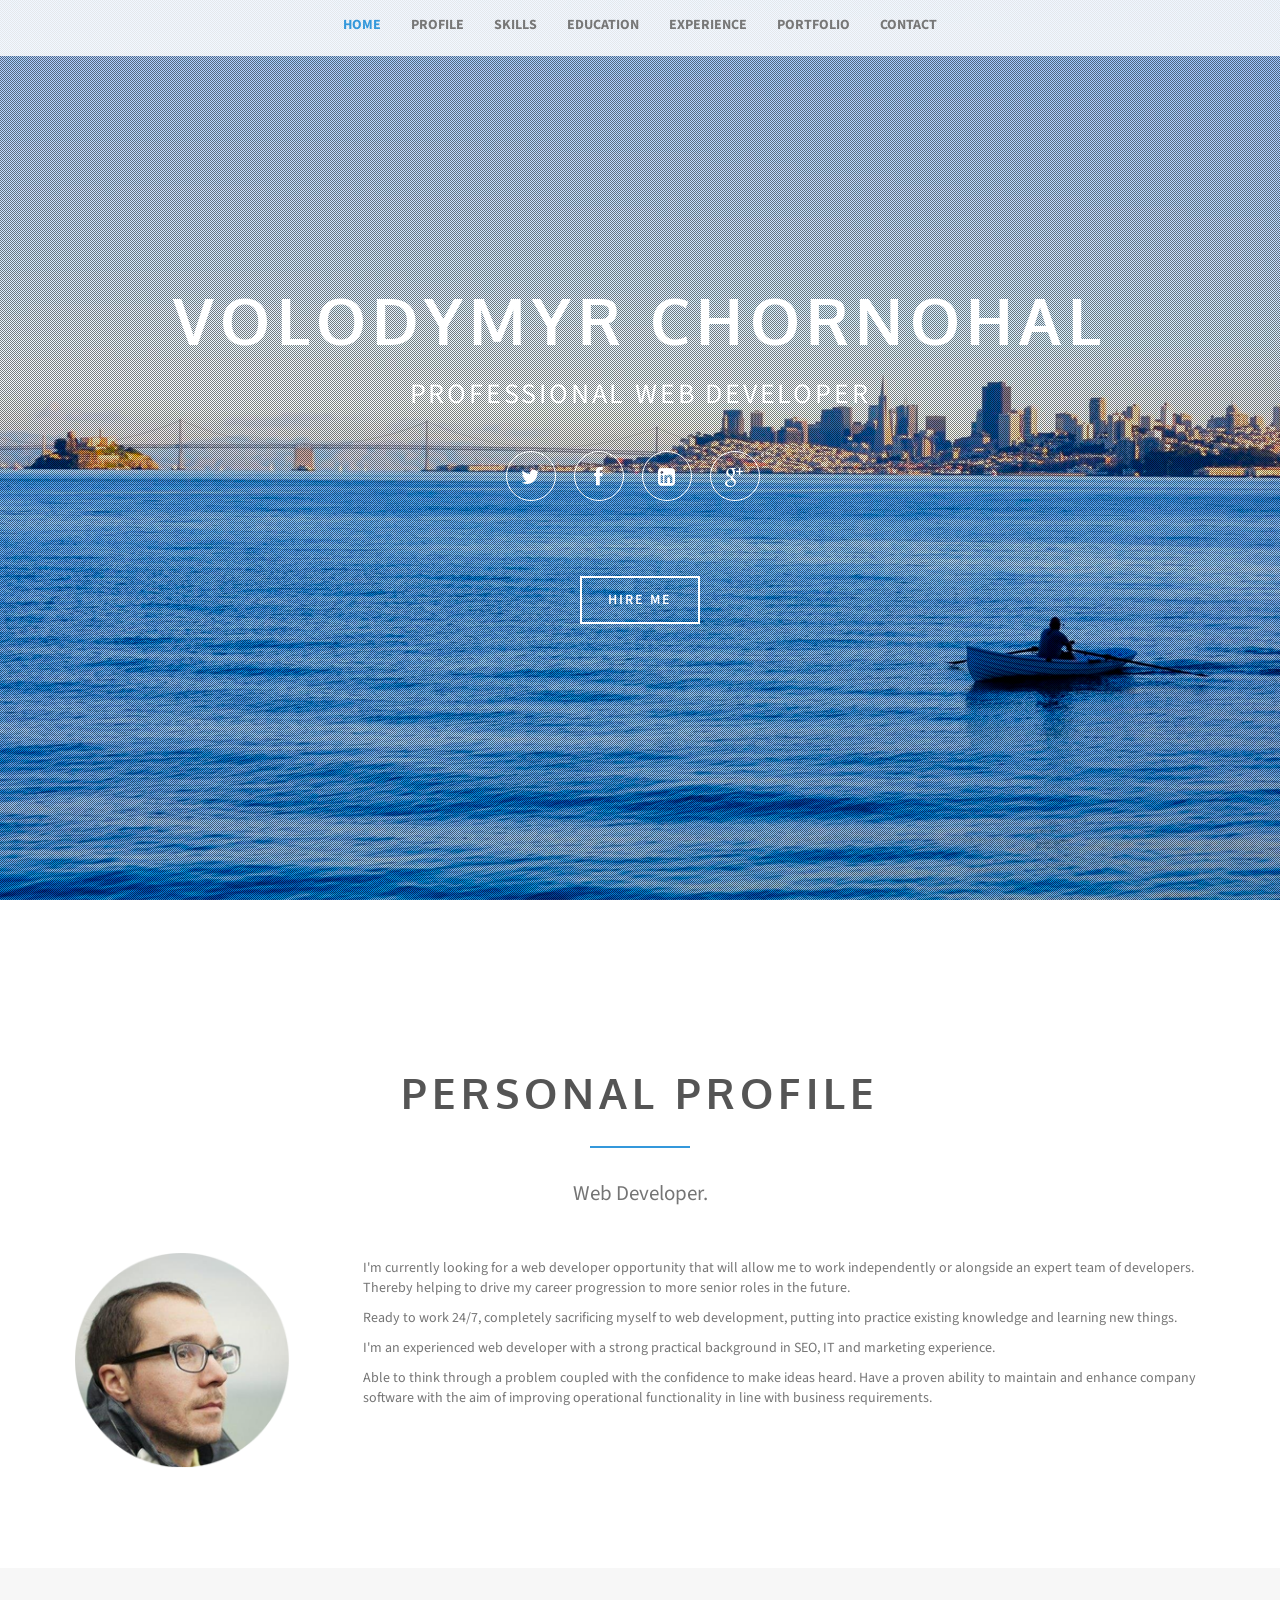
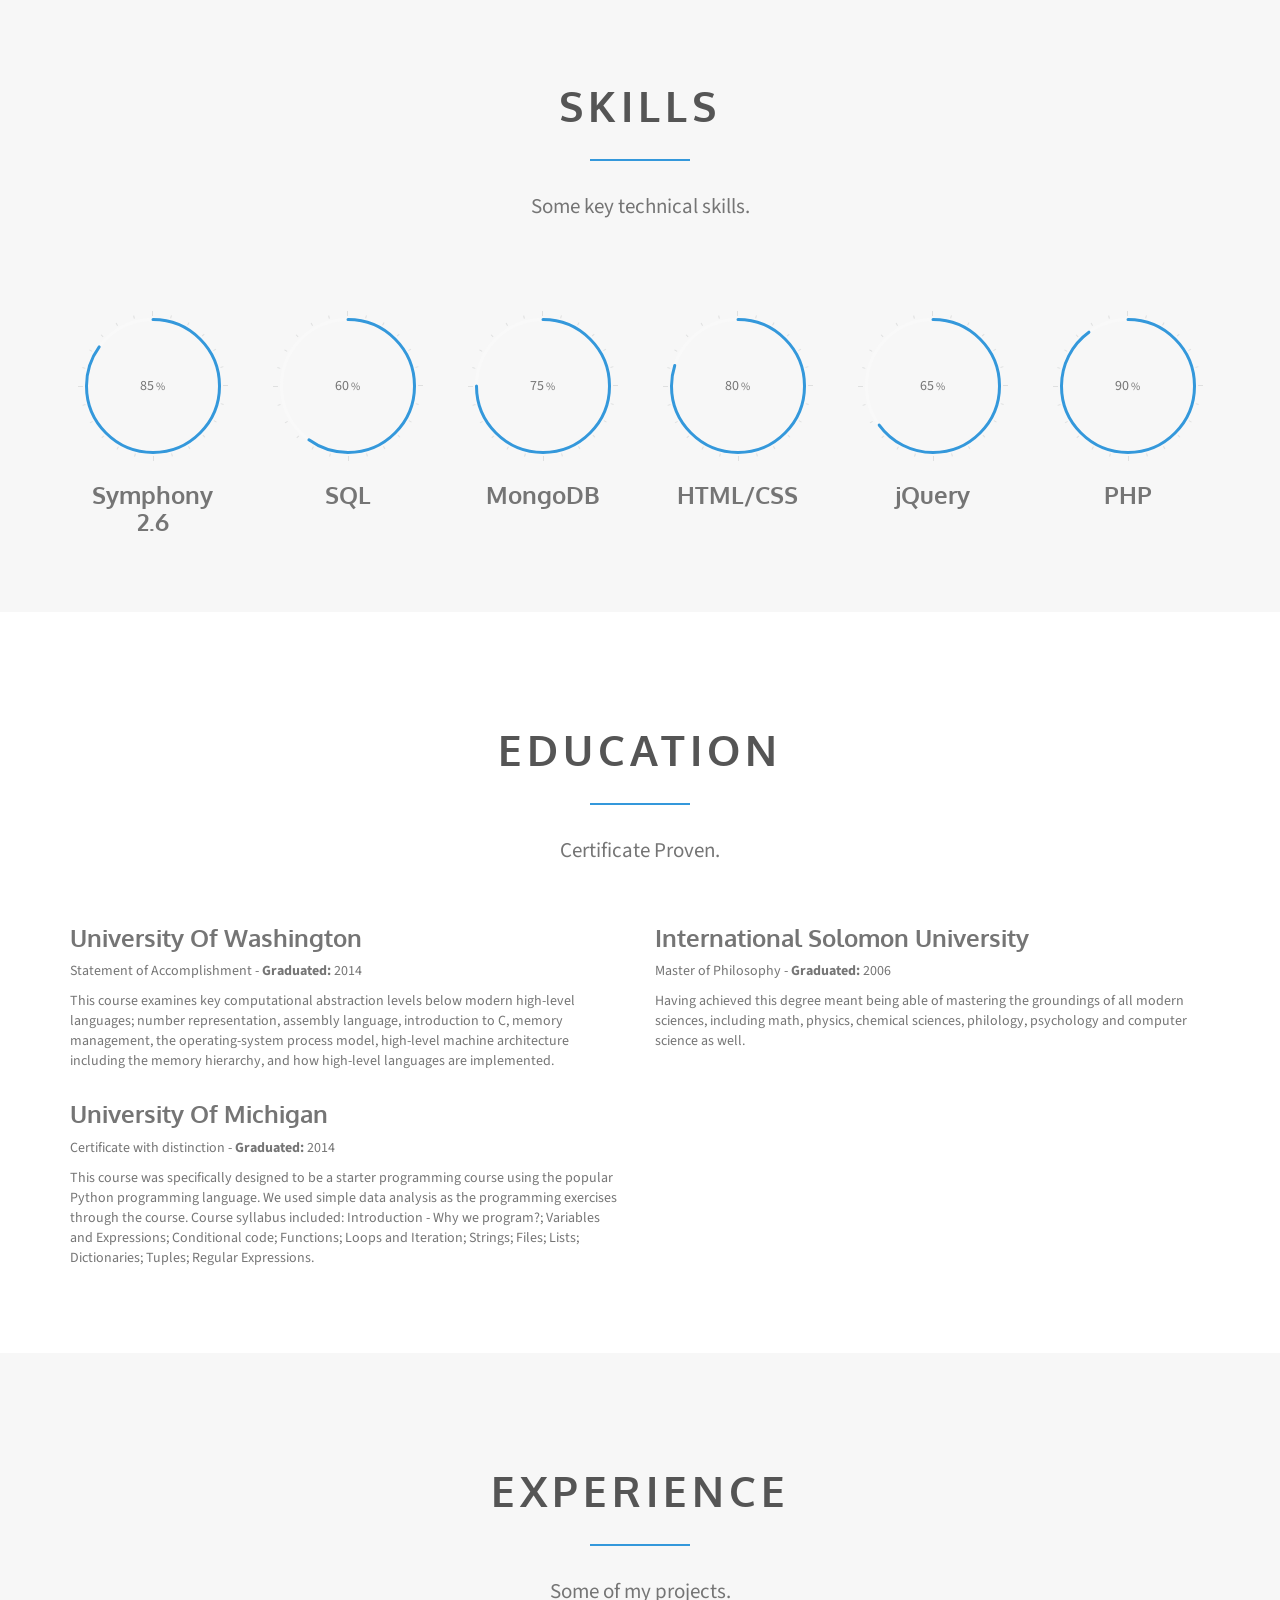
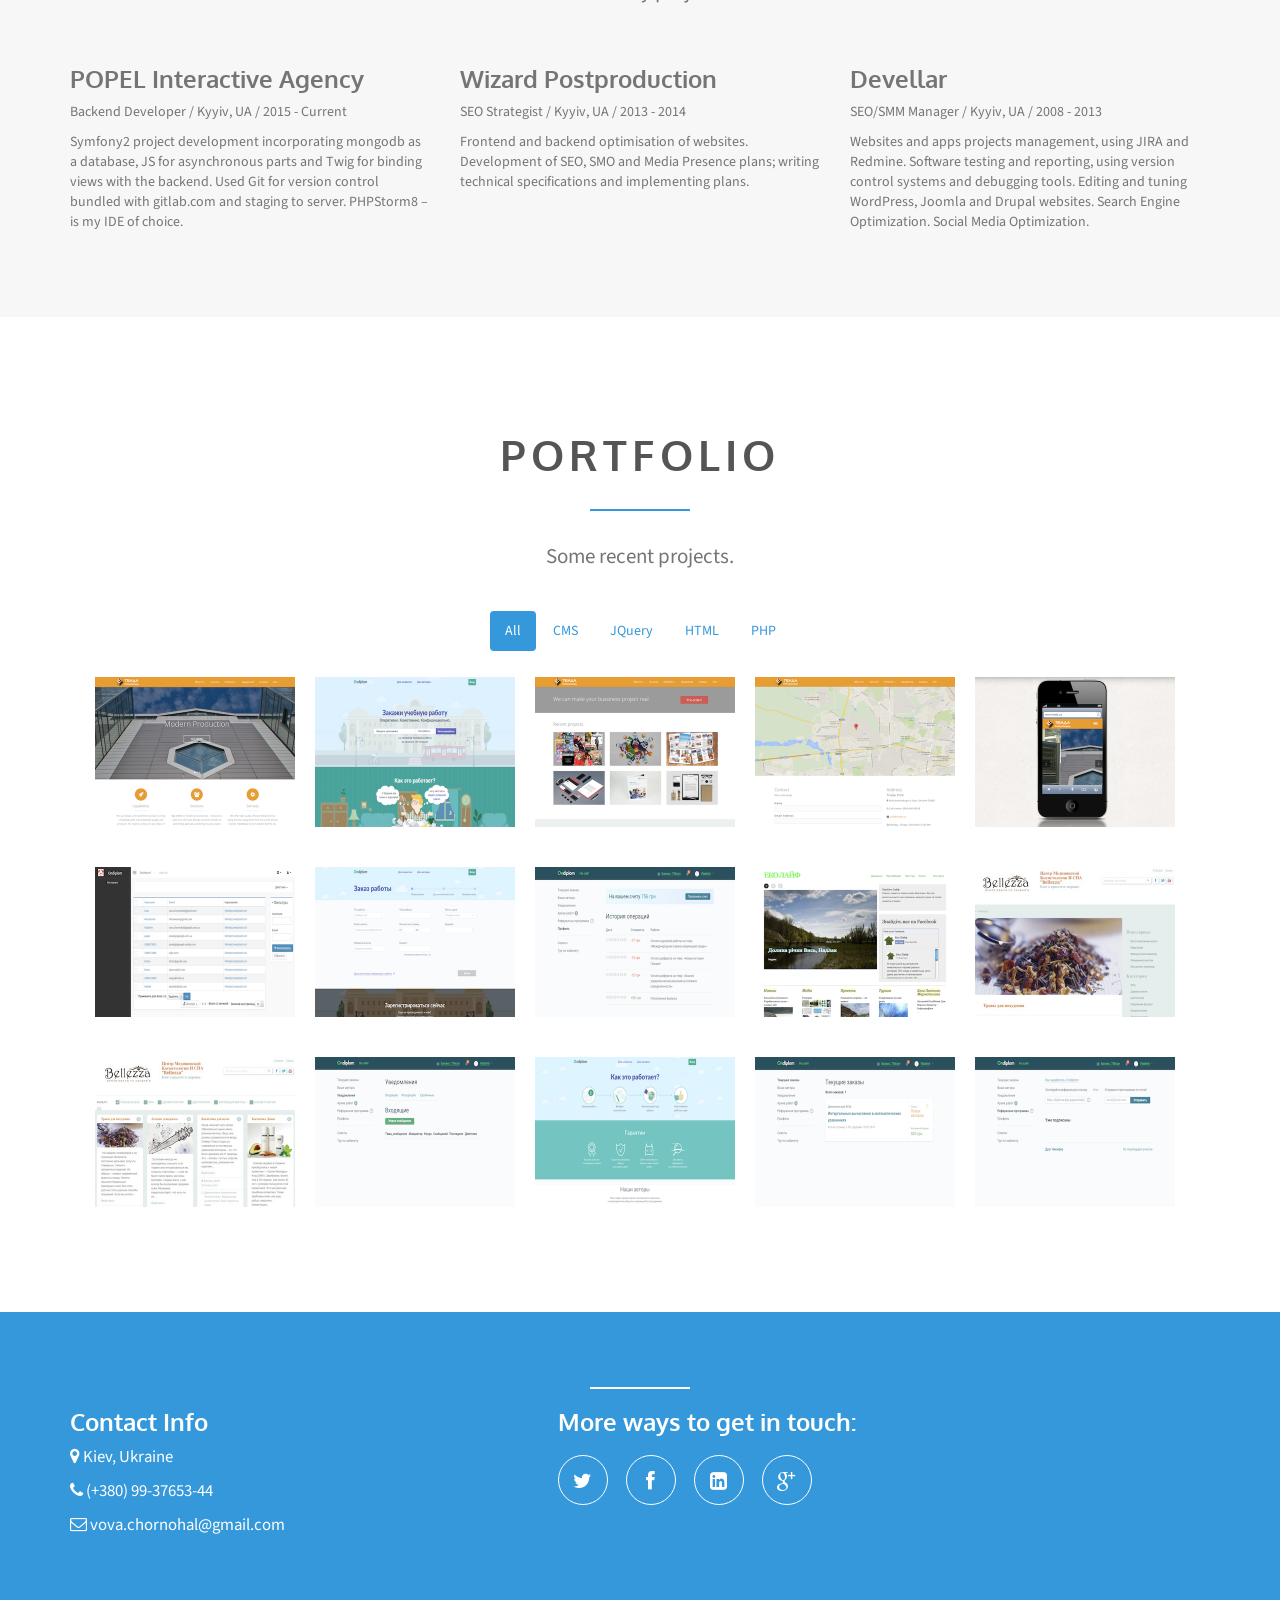
==== index.html @ 4da425cc "contacts" ====
<!DOCTYPE html>
<!--[if lt IE 7]>      <html class="no-js lt-ie9 lt-ie8 lt-ie7"> <![endif]-->
<!--[if IE 7]>         <html class="no-js lt-ie9 lt-ie8"> <![endif]-->
<!--[if IE 8]>         <html class="no-js lt-ie9"> <![endif]-->
<!--[if gt IE 8]><!--> <html class="no-js"> <!--<![endif]-->
    <head>
        <meta charset="utf-8">
        <meta http-equiv="X-UA-Compatible" content="IE=edge">
        <title>Chornohal Volodymyr - Professional Web Developer.</title>
        <meta name="description" content="An experienced web developer with a strong practical background.">
        <meta name="viewport" content="width=device-width, initial-scale=1">
        <meta name="author" content="">

        <!-- Place favicon.ico and apple-touch-icon.png in the root directory -->

        <!-- Bootstrap core CSS -->
        <link rel="stylesheet" href="css/bootstrap.min.css">
        <!-- Fonts from Font Awsome -->
        <link rel="stylesheet" href="css/font-awesome.min.css">
         <!-- Magnific popup -->
        <link rel="stylesheet" href="css/magnific-popup.css">
        <!-- Custom styles for this template -->
        <link rel="stylesheet" href="css/main.css">

        <!-- Color styles -->
        <link rel="stylesheet" href="css/colors/blue.css">
       <!-- <link rel="stylesheet" href="css/colors/yellow.css">-->
       <!-- <link rel="stylesheet" href="css/colors/red.css">-->
       <!--  <link rel="stylesheet" href="css/colors/purple.css">-->
       <!--  <link rel="stylesheet" href="css/colors/orange.css">-->
       <!--  <link rel="stylesheet" href="css/colors/green.css">-->
        
         <!-- Feature detection -->
        <script src="js/modernizr-2.6.2.min.js"></script>
        <!-- Fonts -->
        <link href='http://fonts.googleapis.com/css?family=Source+Sans+Pro:300,400,600,700,900,300italic,400italic,600italic,700italic,900italic' rel='stylesheet' type='text/css'>
        <link href='http://fonts.googleapis.com/css?family=Oxygen:400,700' rel='stylesheet' type='text/css'>

        <!-- HTML5 shim and Respond.js IE8 support of HTML5 elements and media queries -->
        <!--[if lt IE 9]>
          <script src="js/plugins/html5shiv.js"></script>
          <script src="js/plugins/respond.min.js"></script>
        <![endif]-->
    </head>
    <body>
  <div class="navbar navbar-default navbar-static-top" role="navigation">
      <div class="container">
        <div class="navbar-header">
          <button type="button" class="navbar-toggle collapsed" data-toggle="collapse" data-target=".navbar-collapse">
            <span class="sr-only">Toggle navigation</span>
            <span class="icon-bar"></span>
            <span class="icon-bar"></span>
            <span class="icon-bar"></span>
          </button>
        </div>
        <div class="navbar-collapse collapse">
          <ul class="nav navbar-nav" id="main-menu">
            <li><a href="#page-welcome">Home</a></li>
            <li><a href="#page-profile">Profile</a></li>
            <li><a href="#page-skills">Skills</a></li>
            <li><a href="#page-education">Education</a></li>
            <li><a href="#page-experience">Experience</a></li>
            <li><a href="#page-portfolio">Portfolio</a></li>
            <li><a href="#page-contact">Contact</a></li>
          </ul>
        </div><!--/.nav-collapse -->
      </div>
    </div>
    <!-- welcome begins -->
    <section id="page-welcome" class="page-welcome">
      <div>
          <ul class="slider-controls">
              <li><a id="vegas-next" class="next" href="#"></a></li>
              <li><a id="vegas-prev" class="prev" href="#"></a></li>
          </ul>
        </div>
        <div class="container">
            <div class="row">
                <header class="centered">
                    <h1>Volodymyr Chornohal</h1>
                    <p>PROFESSIONAL WEB DEVELOPER</p>
                </header>
                <div class="social-icons">
                        <a href="https://twitter.com/Vladimir_Che_" class="btn btn-round btn-clear btn-twitter"><i class="fa fa-twitter"></i></a>
                        <a href="https://www.facebook.com/volodymyr.chornohal" class="btn btn-round btn-clear btn-facebook"><i class="fa fa-facebook"></i></a>
<!--                    <a href="https://www.dribbble.com/" class="btn btn-round btn-clear btn-dribbble"><i class="fa fa-dribbble"></i></a>
                        <a href="https://www.instagram.com/" class="btn btn-round btn-clear btn-instagram"><i class="fa fa-instagram"></i></a> -->
                        <a href="https://www.linkedin.com/in/volodymyrchornohal" class="btn btn-round btn-clear btn-linkedin"><i class="fa fa-linkedin-square"></i></a>
<!--                    <a href="https://www.pinterest.com/" class="btn btn-round btn-clear btn-pinterest"><i class="fa fa-pinterest"></i></a> -->
                        <a href="https://plus.google.com/u/0/+VolodymyrChornohalVC" class="btn btn-round btn-clear btn-google"><i class="fa fa-google-plus"></i></a>
                    
                </div>
                <a href="#page-contact" class="btn btn-default hire-me">Hire Me</a>
            </div>
        </div>
    </section><!-- welcome ends -->
    <!-- profile begins -->
    <section id="page-profile" class="page-profile">
      <div class="container">
                <header class="section-header">
                    <h2 class="section-title">Personal Profile</h2>
                    <div class="spacer"></div>
                    <p class="section-subtitle">Web Developer.</p>
                </header>
            <div class="row">
              <div class="col-md-3">
                 <div class="profile"><img src="img/profile.png" alt="profile"/></div> 
              </div>
                <div class="col-md-9">
                    <p></p>
                    <p>I'm currently looking for a web developer opportunity that will allow me to work independently or alongside an expert team of developers. Thereby helping to drive my career progression to more senior roles in the future.</p>
                    <p>Ready to work 24/7, completely sacrificing myself to web development, putting into practice existing knowledge and learning new things.</p>
                    <p>I'm an experienced web developer with a strong practical background in SEO, IT and marketing experience.</p>
                    <p>Able to think through a problem coupled with the confidence to make ideas heard. Have a proven ability to maintain and enhance company software with the aim of improving operational functionality in line with business requirements.</p>
                </div>
            </div>
      </div> 
    </section><!-- profile ends -->
    <!-- skills begins -->
     <section id="page-skills" class="page-skills">
       <div class="container">
           
                 <header class="section-header">
                    <h2 class="section-title"><span>Skills</span></h2>
                      <div class="spacer"></div>
                    <p class="section-subtitle">Some key technical skills. </p>
                </header>
            <div class="row">
              <div class="col-md-2">
               <span class="chart" data-percent="85">
                      <span class="percent"></span>
                      <h3>Symphony 2.6</h3>
               </span>
            </div>
               <div class="col-md-2 ">
               <span class="chart" data-percent="60">
                      <span class="percent"></span>
                      <h3>SQL</h3>
               </span>
            </div>
               <div class="col-md-2">
               <span class="chart" data-percent="75">
                      <span class="percent"></span>
                       <h3>MongoDB</h3>
               </span>
            </div>
               <div class="col-md-2">
               <span class="chart" data-percent="80">
                      <span class="percent"></span>
                      <h3>HTML/CSS</h3>
               </span>
            </div>
               <div class="col-md-2">
               <span class="chart" data-percent="65">
                      <span class="percent"></span>
                      <h3>jQuery</h3>
               </span>
            </div>
               <div class="col-md-2">
               <span class="chart" data-percent="90">
                      <span class="percent"></span>
                       <h3>PHP</h3>
               </span>
            </div>
          </div>
        </div>
    </section><!-- skills ends -->
    <!-- education begins -->
     <section id="page-education" class="page-education">
       <div class="container">
                <header class="section-header">
                    <h2 class="section-title"><span>Education</span></h2>
                     <div class="spacer"></div>
                    <p class="section-subtitle">Certificate Proven. </p>
                </header>
                <div class="row">
                 <div class="col-md-6">
                  <article class="education">
                    <header>
                      <h3>University Of Washington</h3>
                      <p>Statement of Accomplishment - <strong>Graduated:</strong> 2014</p>
                    </header>
                      <p>This course examines key computational abstraction levels below modern high-level languages; number representation, assembly language, introduction to C, memory management, the operating-system process model, high-level machine architecture including the memory hierarchy, and how high-level languages are implemented.</p>
                  </article>
                </div>
                <div class="col-md-6">
                <article class="education">
                  <header>
                    <h3>International Solomon University</h3>
                    <p>Master of Philosophy  - <strong>Graduated:</strong> 2006</p>
                  </header>
                    <p>Having achieved this degree meant being able of mastering the groundings of all modern sciences, including math, physics, chemical sciences, philology, psychology and computer science as well.</p>
                </article>
                </div>
            <div class="container">
                <div class="row">
                    <div class="col-md-6">
                        <article class="education">
                            <header>
                                <h3></h3>
                                <p><strong></strong></p>
                            </header>
                            <p></p>
                        </article>
                    </div>
                    <div class="col-md-6">
                        <article class="education">
                            <header>
                                <h3>University Of Michigan</h3>
                                <p>Certificate with distinction - <strong>Graduated:</strong> 2014</p>
                            </header>
                            <p>This course was specifically designed to be a starter programming course using the popular Python programming language. We used simple data analysis as the programming exercises through the course. Course syllabus included: Introduction - Why we program?; Variables and Expressions; Conditional code; Functions; Loops and Iteration; Strings; Files; Lists; Dictionaries; Tuples; Regular Expressions. </p>
                        </article>
                    </div>
                </div>
            </div>
        </div>
    </div>
    </section><!-- education ends -->
    <!-- experience begins -->
     <section id="page-experience" class="page-experience">
       <div class="container">
                <header class="section-header">
                    <h2 class="section-title"><span>Experience</span></h2>
                     <div class="spacer"></div>
                    <p class="section-subtitle">Some of my projects. </p>
                </header>
                <div class="row">
                 <div class="col-md-4">
                  <article class="experience">
                    <header>
                      <h3>POPEL Interactive Agency</h3>
                      <p>Backend Developer / Kyyiv, UA / 2015 - Current</p>
                    </header>
                      <p>Symfony2 project development incorporating mongodb as a database, JS for asynchronous parts and Twig for binding views with the backend. Used Git for version control bundled with gitlab.com and staging to server.
                          PHPStorm8 – is my IDE of choice.</p>
                  </article>
                </div>
                  <div class="col-md-4">
                  <article class="experience">
                    <header>
                      <h3>Wizard Postproduction</h3>
                       <p>SEO Strategist / Kyyiv, UA / 2013 - 2014</p>
                    </header>
                      <p>Frontend and backend optimisation of websites. Development of SEO, SMO and Media Presence plans; writing technical specifications and implementing plans. </p>
                  </article>
                </div>
                <div class="col-md-4">
                <article class="experience">
                  <header>
                    <h3>Devellar</h3>
                     <p>SEO/SMM Manager / Kyyiv, UA / 2008 - 2013</p>
                  </header>
                    <p>Websites and apps projects management, using JIRA and Redmine. Software testing and reporting, using version control systems and debugging tools. Editing and tuning WordPress, Joomla and Drupal websites. Search Engine Optimization. Social Media Optimization.</p>
                </article>
                </div>
            </div>
        </div>
    </section><!-- experience ends -->
    <!-- portfolio begins -->
     <section id="page-portfolio" class="page-portfolio">
          <div class="container">
            <div class="row">
                <header class="section-header">
                    <h2 class="section-title"><span>Portfolio</span></h2>
                      <div class="spacer"></div>
                    <p class="section-subtitle">Some recent projects. </p>
                </header>
           
                <div id="grid-controls-wrapper">
                <ul class="nav nav-pills center-pills grid-controls">
                  <li class="active filter"><a href="javascript:void(0)" data-filter="*">All</a></li>
                  <li class="filter" ><a href="javascript:void(0)" data-filter=".branding">CMS</a></li>   
                  <li class="filter" ><a href="javascript:void(0)" data-filter=".design">JQuery</a></li>            
                  <li class="filter"><a href="javascript:void(0)"  data-filter=".photography">HTML</a></li>
                  <li class="filter" ><a href="javascript:void(0)" data-filter=".web">PHP</a></li>
                </ul>
              </div>
            
                <div>
                  <ul id="grid" class="grid-wrapper">
                      <li class="mix web" >
                       <a href="img/portfolio/large/01.png"><div class="overlay"><i class="fa fa-search"></i></div><img src="img/portfolio/small/01.png"  alt="" >
                      </a> </li>
                      <li class="mix design">
                        <a href="img/portfolio/large/02.png"><div class="overlay"><i class="fa fa-search"></i></div><img src="img/portfolio/small/02.png" alt="" ></a></li>
                      <li class="mix design">
                        <a href="img/portfolio/large/03.png"><div class="overlay"><i class="fa fa-search"></i></div><img src="img/portfolio/small/03.png" alt="" ></a></li>
                      <li class="mix web">
                        <a href="img/portfolio/large/04.png"><div class="overlay"><i class="fa fa-search"></i></div><img src="img/portfolio/small/04.png" alt="" ></a></li>
                      <li class="mix branding">
                        <a href="img/portfolio/large/05.png"><div class="overlay"><i class="fa fa-search"></i></div><img src="img/portfolio/small/05.png" alt="" ></a></li>
                      <li class="mix design">
                        <a href="img/portfolio/large/06.png"><div class="overlay"><i class="fa fa-search"></i></div><img src="img/portfolio/small/06.png" alt="" ></a></li>
                      <li class="mix photography">
                        <a href="img/portfolio/large/07.png"><div class="overlay"><i class="fa fa-search"></i></div><img src="img/portfolio/small/07.png" alt="" ></a></li>
                      <li class="mix photography">
                        <a href="img/portfolio/large/08.png"><div class="overlay"><i class="fa fa-search"></i></div><img src="img/portfolio/small/08.png" alt="" ></a></li>
                      <li class="mix photography">
                        <a href="img/portfolio/large/09.png"><div class="overlay"><i class="fa fa-search"></i></div><img src="img/portfolio/small/09.png" alt="" ></a></li>
                      <li class="mix web">
                        <a href="img/portfolio/large/10.jpg"><div class="overlay"><i class="fa fa-search"></i></div><img src="img/portfolio/small/10.jpg" alt="" ></a></li>
                      <li class="mix design">
                        <a href="img/portfolio/large/11.jpg"><div class="overlay"><i class="fa fa-search"></i></div><img src="img/portfolio/small/11.jpg" alt="" ></a></li>
                      <li class="mix design">
                        <a href="img/portfolio/large/12.png"><div class="overlay"><i class="fa fa-search"></i></div><img src="img/portfolio/small/12.png" alt="" ></a></li>
                      <li class="mix design">
                        <a href="img/portfolio/large/13.png"><div class="overlay"><i class="fa fa-search"></i></div><img src="img/portfolio/small/13.png" alt="" ></a></li>
                      <li class="mix design">
                        <a href="img/portfolio/large/14.png"><div class="overlay"><i class="fa fa-search"></i></div><img src="img/portfolio/small/14.png" alt="" ></a></li>
                         <li class="mix branding">
                        <a href="img/portfolio/large/15.png"><div class="overlay"><i class="fa fa-search"></i></div><img src="img/portfolio/small/15.png" alt="" ></a></li>
                  </ul>
                </div>
            </div>
        </div>
    </section><!-- portfolio ends -->
    <!-- contact begins -->
     <section id="page-contact" class="page-contact">
          <div class="container">
              <header class="section-header">
                    <div class="spacer"></div>
              </header>
        <div class="row">
          <div class="col-sm-5 contact-info">
            <h3>Contact Info</h3>
            <p><i class="fa fa-map-marker"></i> Kiev, Ukraine </p>
            <p><i class="fa fa-phone"></i> (+380) 99-37653-44 </p>
            <p><i class="fa fa-envelope-o"></i> vova.chornohal@gmail.com</p>
          </div>
          
          <div class="col-sm-7">
          <h3>More ways to get in touch:</h3>
              <div class="social-icons">
                        <a href="https://twitter.com/Vladimir_Che_" class="btn btn-round btn-clear btn-twitter"><i class="fa fa-twitter"></i></a>
                        <a href="https://www.facebook.com/volodymyr.chornohal" class="btn btn-round btn-clear btn-facebook"><i class="fa fa-facebook"></i></a>
                        <a href="https://www.linkedin.com/in/volodymyrchornohal" class="btn btn-round btn-clear btn-linkedin"><i class="fa fa-linkedin-square"></i></a>
                        <a href="https://plus.google.com/u/0/+VolodymyrChornohalVC" class="btn btn-round btn-clear btn-google"><i class="fa fa-google-plus"></i></a>
                </div>
          </div>
        </div><!-- End row -->

        </div>
    </section> <!-- contact ends -->


        <script src="js/jquery-1.10.2.min.js"></script>
        <script src="js/bootstrap.min.js"></script>
        <script src="js/jquery.scrollTo.js"></script>
        <script src="js/jquery.nav.js"></script>
        <script src="js/jquery.sticky.js"></script>
        <script src="js/jquery.easypiechart.min.js"></script>
        <script src="js/jquery.vegas.min.js"></script>
        <script src="js/jquery.isotope.min.js"></script>
        <script src="js/jquery.magnific-popup.min.js"></script>
        <script src="js/jquery.validate.js"></script>
        <script src="js/waypoints.min.js"></script>
        <script src="js/main.js"></script>
    </body>
</html>
---- css/main.css ----
/* ==========================================================================
   Articulate v1.0
   ========================================================================== */


/* ==========================================================================
   Base styles
   ========================================================================== */

html, body {
    height: 100%;
    width: 100%;
    font-family: 'Source Sans Pro', Helvetica, Arial, sans-serif;
    color:#757575;
}

img { 
    max-width: 100%;
}

a:link,a:visited {
    outline: 0;
}

a:hover,a:active {
    text-decoration: none;
}

a img {
    border: 0;
}

h1,h2,h3,h4,h5,h6{
    font-family: 'Oxygen', sans-serif;
    font-weight: 700;
}

/* ==========================================================================
   Navigation
   ========================================================================== */
.navbar{
    width:100%;
}

.navbar-default {
    background: rgba(255, 255, 255, 0.85);
    border: none;
    color:#777;
    text-transform: uppercase;
    display: inline-block;
    text-align: center;
    position:fixed;

}

.navbar-nav{
    margin: 0 auto;
    padding: 0;
    list-style: none;
    display: inline-block;
    float:none;
    font-size: 1em;
    font-weight: bold;
}

.navbar-default .navbar-nav>li>a:hover, 
.navbar-default .navbar-nav>li>a:focus {
background-color: transparent;
}

.navbar-default .navbar-nav>.active>a, 
.navbar-default .navbar-nav>.active>a:hover, 
.navbar-default .navbar-nav>.active>a:focus {
    background: none;
}
/* ==========================================================================
  Layout 
   ========================================================================== */

#page-welcome{
    width: 100%;
    height: 100%;
    position: relative;
    overflow: hidden;
    text-align: center;
    -webkit-background-size: cover;
    -moz-background-size: cover;
    -o-background-size: cover;
    background-size: cover;
}



#page-welcome header{
    color:#fff;
    padding-top:20%;

}

#page-welcome header h1{
    margin: 0;
    padding: 0;
    font-size: 4.5em;
    font-weight: 700;
    letter-spacing: 0.1em;
    line-height: 1em;
   text-transform: uppercase;
}

#page-welcome header p{
    font-size: 2em;
    display: inline-block;
    margin-bottom: 5px;
    padding: 0 8px;
     letter-spacing: 0.1em;
    line-height: 3em;
    text-transform: uppercase;
}


#page-profile{
    padding: 75px 0;
    background:#fff;
}

#page-profile .profile{
    border: 5px solid #fff;
    width:225px;
    height:225px;
    margin: 0 20px 20px 0;
   
}


#page-skills{
    padding: 75px 0;
    background:#f7f7f7;
    text-align: center;
}

#page-education{
    padding: 75px 0;
    background:#fff;
}


#page-experience{
     padding: 75px 0;
    background:#f7f7f7;
}

#page-portfolio{
    padding: 75px 0;
    background:#fff;

}

#page-contact{
    padding: 75px 0;
}

#page-contact .contact-info p{
    font-size:1.2em;
}


/* ==========================================================================
   Portfolio   
   ========================================================================== */

#grid-controls-wrapper{
    text-align: center;
    float:none;
    width:100%;

}

.center-pills { 
    display: inline-block; 
}
#grid .mix{
    width: 200px;
    height: 150px;
    vertical-align: top;
    margin:20px 20px 20px 0 ;
    color: #fff;
    text-align: center;
    display: inline-block; 

}


#grid .mix .thumbnail{
    border:2px thin #F7F7F7;
    padding:0;
    border-radius:0;
}


#grid .mix .overlay{
    width: 200px;
    height: 150px;
    position:absolute;
    opacity:0;

}

#grid .mix .overlay:hover{
     opacity:.8;
}

#grid .mix .overlay i{
    font-size: 2em;
    opacity: 1;
    color: #fff;
    padding-top: 30%;
}

 
 
.isotope-item {
    z-index: 2;
}
 
.isotope-hidden.isotope-item {
    pointer-events: none;
    z-index: 1;
}

.isotope,
.isotope .isotope-item {
  /* change duration value to whatever you like */
  -webkit-transition-duration: 0.8s;
     -moz-transition-duration: 0.8s;
      -ms-transition-duration: 0.8s;
       -o-transition-duration: 0.8s;
          transition-duration: 0.8s;
}
 
.isotope {
  -webkit-transition-property: height, width;
     -moz-transition-property: height, width;
      -ms-transition-property: height, width;
       -o-transition-property: height, width;
          transition-property: height, width;
}
 
.isotope .isotope-item {
  -webkit-transition-property: -webkit-transform, opacity;
     -moz-transition-property:    -moz-transform, opacity;
      -ms-transition-property:     -ms-transform, opacity;
       -o-transition-property:      -o-transform, opacity;
          transition-property:         transform, opacity;
}
 
/**** disabling Isotope CSS3 transitions ****/
 
.isotope.no-transition,
.isotope.no-transition .isotope-item,
.isotope .isotope-item.no-transition {
  -webkit-transition-duration: 0s;
     -moz-transition-duration: 0s;
      -ms-transition-duration: 0s;
       -o-transition-duration: 0s;
          transition-duration: 0s;
}

/* ==========================================================================
   Vegas slider
   ========================================================================== */

.vegas-loading {
    border-radius: 10px;
    background: #000;
    background: rgba(0,0,0,0.7);
    background: url(../img/loading.gif) no-repeat center center;
    height: 32px;
    left: 20px;
    position: fixed;
    top: 20px;
    width: 32px; 
    z-index: 0;
}

.vegas-overlay {
    background: transparent url(../img/overlays/16.png);
    opacity: 0.5;
    z-index: -1;
}

.vegas-background {
    -ms-interpolation-mode: bicubic;
    image-rendering: optimizeQuality;
    max-width: none !important; /* counteracts global img modification by twitter bootstrap library */
    z-index: -2;
}

.vegas-overlay,
.vegas-background {
    -webkit-user-select: none;
     -khtml-user-select: none;
       -moz-user-select: none;
        -ms-user-select: none;
            user-select: none;
}

.slider-controls{
    opacity: 0;
    padding: 0;
    margin: 0;
    -webkit-transition: all 0.4s ease-in-out;
    -moz-transition: all 0.4s ease-in-out;
    -o-transition: all 0.4s ease-in-out;
    transition: all 0.4s ease-in-out;
}
.slider-controls li{
    list-style: none;
}

#page-welcome:hover .slider-controls{
    opacity: 1;
    -webkit-transition: all 0.4s ease-in-out;
    -moz-transition: all 0.4s ease-in-out;
    -o-transition: all 0.4s ease-in-out;
    transition: all 0.4s ease-in-out;
}
.slider-controls li a{
        position: absolute;
        z-index: 10;
        top: 40%;
        width: 60px;
        height: 60px;
        cursor: pointer;
}
.next{
    background: url("../img/next.png");
    margin-right: 70px;
    right: 0;
    opacity: 0.3;
}
.prev{
    background: url("../img/prev.png");
    margin-left: 70px;
    left: 0;
    opacity: 0.3;
}
.next:hover, 
.prev:hover{opacity: 1;}

/* ==========================================================================
   Dividers
   ========================================================================== */
.section-header {
    text-align: center;
}

.section-header p{
    font-size: 1.5em;
}
.section-title {
    font-size: 3em;
    font-weight: 700;
    letter-spacing: 5px;
    text-align: center;
    color: #555555;
    text-transform: uppercase;
    padding:20px 0;
}

.spacer {
    width: 100px;
    height: 2px;
    margin: auto;
}

.section-subtitle {
    text-align: center;
    padding:30px 0;
}


/* ==========================================================================
   Forms
   ========================================================================== */
.form-control{
    box-shadow:none;
    -webkit-box-shadow:none;
    border: none;
}

.btn.btn-default{
    margin: 40px auto 0;
    background:transparent;
    position: relative;
    color: #fff;
    font-size: 1em;
    text-transform: uppercase;
    font-weight: 600;
    text-align: center;
    padding: 12px 26px 12px;
    cursor: pointer;
    border: 2px solid #4cddf3;
    border-radius: 0;
    letter-spacing: 2px;
    pointer-events: auto;
    border-color: #fff;
    -webkit-transition: all 0.1s ease-in-out;
    -moz-transition: all 0.1s ease-in-out;
    -o-transition: all 0.1s ease-in-out;
    transition: all 0.1s ease-in-out;
}

.btn.btn-default:hover,
.btn.btn-default:active{
    background:#fff;
    border-color: #fff;
    color:fff;
}

input,.input-lg,button{
    border-radius:0;
}

.control-group.error input, .control-group.error select, .control-group.error textarea {
border-color: #b94a48;
-webkit-box-shadow: inset 0 1px 1px rgba(0, 0, 0, 0.075);
-moz-box-shadow: inset 0 1px 1px rgba(0, 0, 0, 0.075);
box-shadow: inset 0 1px 1px rgba(0, 0, 0, 0.075);
}
.control-group.error .checkbox, .control-group.error .radio, .control-group.error input, .control-group.error select, .control-group.error textarea {
color: #b94a48;
}

label.error{
    color:#fff;
    background:#b94a48;
    border:solid thin #fff;
    padding:3px 5px;
}

label.valid{
    color:#fff;
    background:#5CB85C;
    border:solid thin #fff;
    padding:3px 5px;

}
/* ==========================================================================
   Charts   
   ========================================================================== */
.chart {
  position: relative;
  display: inline-block;
  width: 150px;
  height: 150px;
  margin-top: 50px;
  margin-bottom: 50px;
  text-align: center;
}
.chart canvas {
  position: absolute;
  top: 0;
  left: 0;
}
.percent {
  display: inline-block;
  line-height: 150px;
  z-index: 2;
}
.percent:after {
  content: '%';
  margin-left: 0.1em;
  font-size: .8em;
}


/* ==========================================================================
   Social icons
   ========================================================================== */

.social-icons .btn{
    margin-right: 15px;
}
.social-icons{
    padding-top: 10px;
    margin-bottom: 35px;
}
.social-icons .btn.btn-clear{
    border: 1px solid #fff;
}

.btn-round{
    border-radius: 50%;
    width: 50px;
    height: 50px;
    display: inline-block;
    padding: 0;
}
.btn-round i{
    font-size: 20px;
    top: 15px;
    position: relative;
}
.btn.btn-clear{
    border: 1px solid #fff;
    color: #fff;
    background: none;
    background-color: none;
    font-weight: bold;
    -webkit-transition-duration: 0.8s;
    -moz-transition-duration: 0.8s;
    -o-transition-duration: 0.8s;
    transition-duration: 0.8s;  
    -webkit-transition-property: -webkit-transform;
    -moz-transition-property: -moz-transform;
    -o-transition-property: -o-transform;
    transition-property: transform;
}
.btn.btn-clear:hover, 
.btn.btn-clear.selected{
    background: #fff;
    -webkit-transform:rotate(360deg);
    -moz-transform:rotate(360deg);
    -o-transform:rotate(360deg);
}

.btn-twitter:hover{
    color:#2BA9E0;
}

.btn-facebook:hover{
    color:#204385;
}

.btn-dribbble:hover{
    color:#D92C85;
}

.btn-instagram:hover{
    color:#BAB1A8;
}

.btn-linkedin:hover{
    color:#015786;
}

.btn-pinterest:hover{
    color:#CA2128;
}

.btn-google:hover{
    color:#D3492C;
}


/* ==========================================================================
   Helper classes
   ========================================================================== */

.left { float: left; }
.right { float: right; }
.text-center {text-align: center;}
.centered {
    margin-left: auto;
    margin-right: auto;
    float: none;
}



/* ==========================================================================
   Responsive Settings
   ========================================================================== */


@media(max-width:992px) {

  #page-profile .profile{
    margin:0 auto 20px auto;
  }


}

@media  (max-width: 479px) {
    
    #page-welcome header h1 {
        font-size: 2em;
    }

    #page-welcome header p {
        font-size: 1em;
       line-height: 3em;
    }
       .section-title {
        font-size: 1.5em;

        }

        .section-header p {
        font-size: 1.2em;
        }

        #page-skills{
             text-align: center;
        }

        #grid{
            text-align: center;
        }

          #page-profile .profile{
    margin:0 auto 20px auto;
  }
  
   

}
---- css/colors/blue.css ----
/* Blue - #3498db */


a:link,a:visited,.navbar-default .navbar-nav>li>a:hover, 
.navbar-default .navbar-nav>li>a:focus,a:hover,a:active,.navbar-default .navbar-nav>.active>a, 
.navbar-default .navbar-nav>.active>a:hover, 
.navbar-default .navbar-nav>.active>a:focus{
	color:#3498db;
}

.spacer,.nav-pills>li.active>a, .nav-pills>li.active>a:hover, .nav-pills>li.active>a:focus,#grid .mix .overlay {

background: #3498db;
}

#page-contact{
	background: #3498db;
	color:#fff;
}

#page-contact .spacer{
	background: #fff;
}

#page-contact .section-title{
	color:#fff;
}

.btn.btn-default:hover,
.btn.btn-default:active{
    color:#3498db;
}
---- css/colors/yellow.css ----
/* yellow - #f1c40f */


a:link,a:visited,.navbar-default .navbar-nav>li>a:hover, 
.navbar-default .navbar-nav>li>a:focus,a:hover,a:active,.navbar-default .navbar-nav>.active>a, 
.navbar-default .navbar-nav>.active>a:hover, 
.navbar-default .navbar-nav>.active>a:focus{
	color:#f1c40f;
}

.spacer,.nav-pills>li.active>a, .nav-pills>li.active>a:hover, .nav-pills>li.active>a:focus,#grid .mix .overlay {

background: #f1c40f;
}

#page-contact{
	background: #f1c40f;
	color:#fff;
}

#page-contact .spacer{
	background: #fff;
}

#page-contact .section-title{
	color:#fff;
}

.btn.btn-default:hover,
.btn.btn-default:active{
    color:#f1c40f;
}
---- css/colors/red.css ----
/* red - #e74c3c */


a:link,a:visited,.navbar-default .navbar-nav>li>a:hover, 
.navbar-default .navbar-nav>li>a:focus,a:hover,a:active,.navbar-default .navbar-nav>.active>a, 
.navbar-default .navbar-nav>.active>a:hover, 
.navbar-default .navbar-nav>.active>a:focus{
	color:#e74c3c;
}

.spacer,.nav-pills>li.active>a, .nav-pills>li.active>a:hover, .nav-pills>li.active>a:focus,#grid .mix .overlay {

background: #e74c3c;
}

#page-contact{
	background: #e74c3c;
	color:#fff;
}

#page-contact .spacer{
	background: #fff;
}

#page-contact .section-title{
	color:#fff;
}

.btn.btn-default:hover,
.btn.btn-default:active{
    color:#e74c3c;
}
---- css/colors/purple.css ----
/* purple - #9b59b6 */


a:link,a:visited,.navbar-default .navbar-nav>li>a:hover, 
.navbar-default .navbar-nav>li>a:focus,a:hover,a:active,.navbar-default .navbar-nav>.active>a, 
.navbar-default .navbar-nav>.active>a:hover, 
.navbar-default .navbar-nav>.active>a:focus{
	color:#9b59b6;
}

.spacer,.nav-pills>li.active>a, .nav-pills>li.active>a:hover, .nav-pills>li.active>a:focus,#grid .mix .overlay {

background: #9b59b6;
}

#page-contact{
	background: #9b59b6;
	color:#fff;
}

#page-contact .spacer{
	background: #fff;
}

#page-contact .section-title{
	color:#fff;
}

.btn.btn-default:hover,
.btn.btn-default:active{
    color:#9b59b6;
}
---- css/colors/orange.css ----
/* orange - #e67e22 */


a:link,a:visited,.navbar-default .navbar-nav>li>a:hover, 
.navbar-default .navbar-nav>li>a:focus,a:hover,a:active,.navbar-default .navbar-nav>.active>a, 
.navbar-default .navbar-nav>.active>a:hover, 
.navbar-default .navbar-nav>.active>a:focus{
	color:#e67e22;
}

.spacer,.nav-pills>li.active>a, .nav-pills>li.active>a:hover, .nav-pills>li.active>a:focus,#grid .mix .overlay {

background: #e67e22;
}

#page-contact{
	background: #e67e22;
	color:#fff;
}

#page-contact .spacer{
	background: #fff;
}

#page-contact .section-title{
	color:#fff;
}

.btn.btn-default:hover,
.btn.btn-default:active{
    color:#e67e22;
}
---- css/colors/green.css ----
/* green - #2ecc71 */


a:link,a:visited,.navbar-default .navbar-nav>li>a:hover, 
.navbar-default .navbar-nav>li>a:focus,a:hover,a:active,.navbar-default .navbar-nav>.active>a, 
.navbar-default .navbar-nav>.active>a:hover, 
.navbar-default .navbar-nav>.active>a:focus{
	color:#2ecc71;
}

.spacer,.nav-pills>li.active>a, .nav-pills>li.active>a:hover, .nav-pills>li.active>a:focus,#grid .mix .overlay {

background: #2ecc71;
}

#page-contact{
	background: #2ecc71;
	color:#fff;
}

#page-contact .spacer{
	background: #fff;
}

#page-contact .section-title{
	color:#fff;
}

.btn.btn-default:hover,
.btn.btn-default:active{
    color:#2ecc71;
}
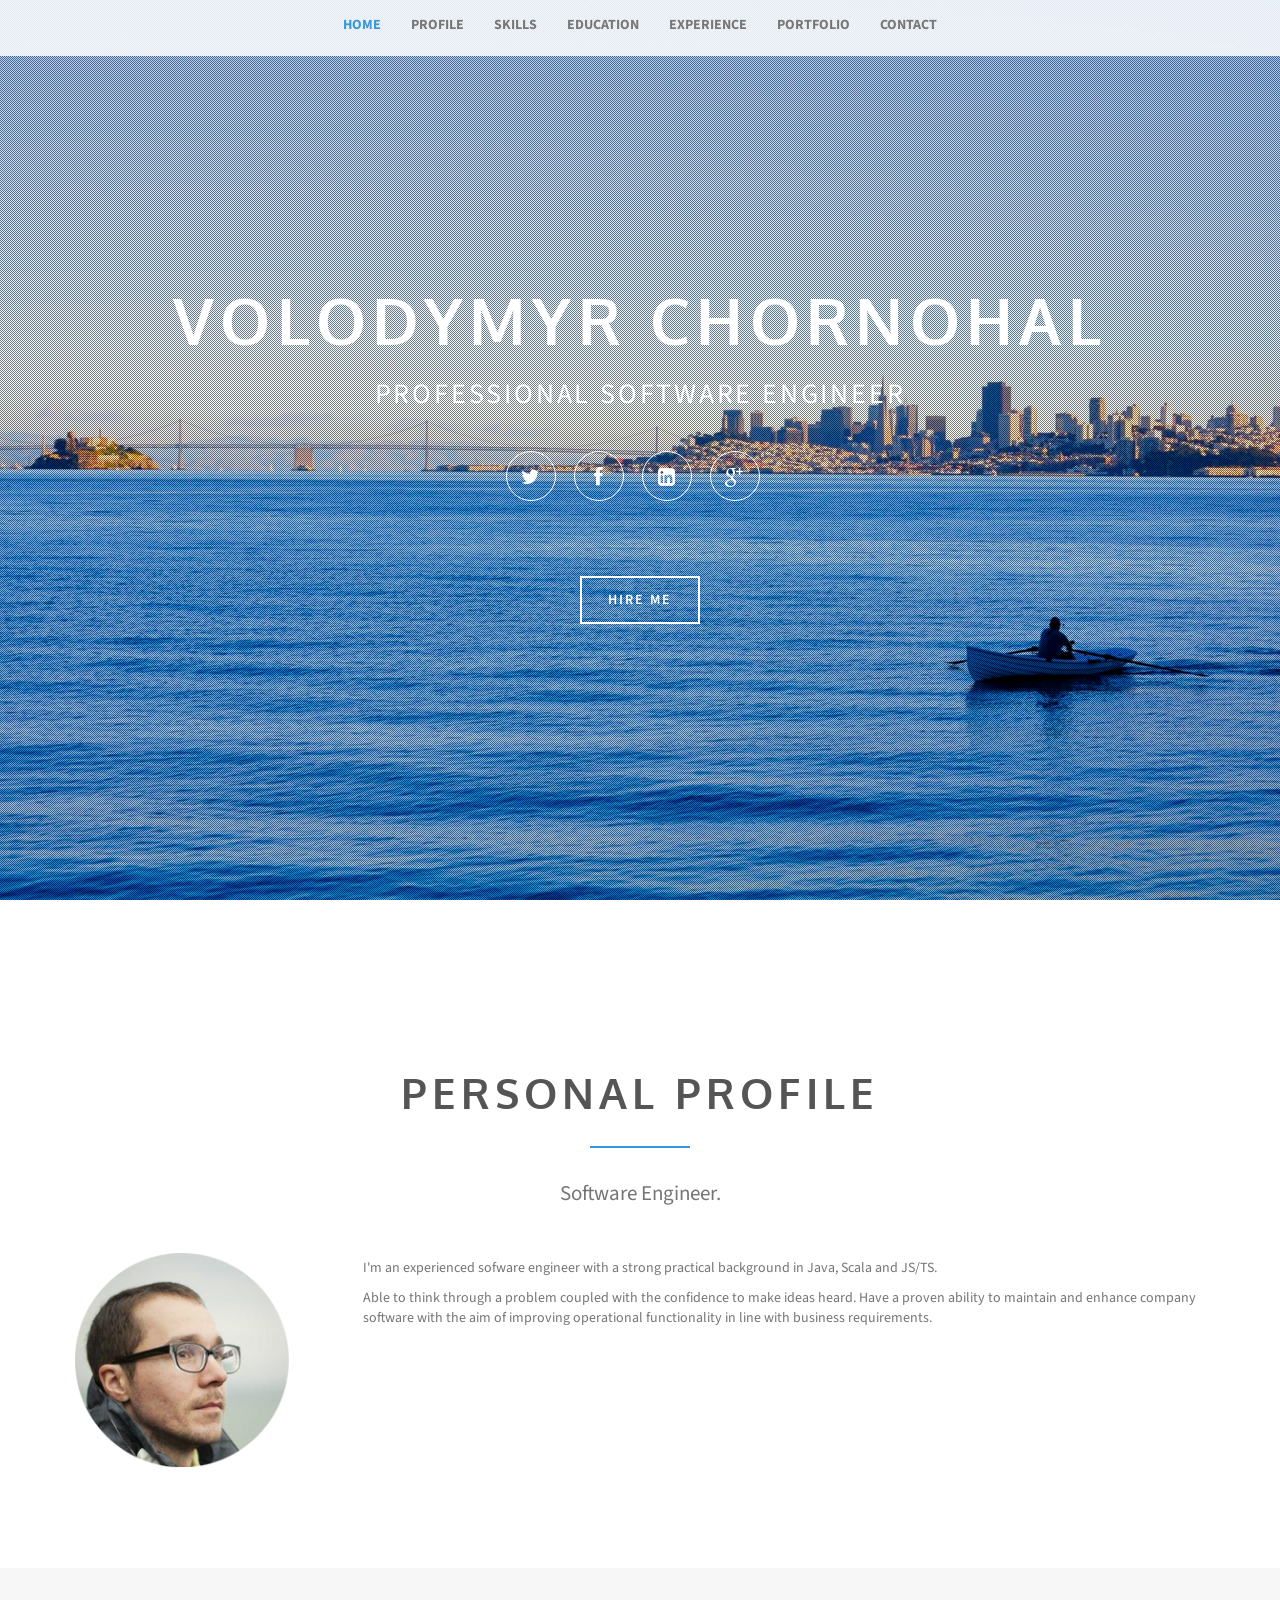
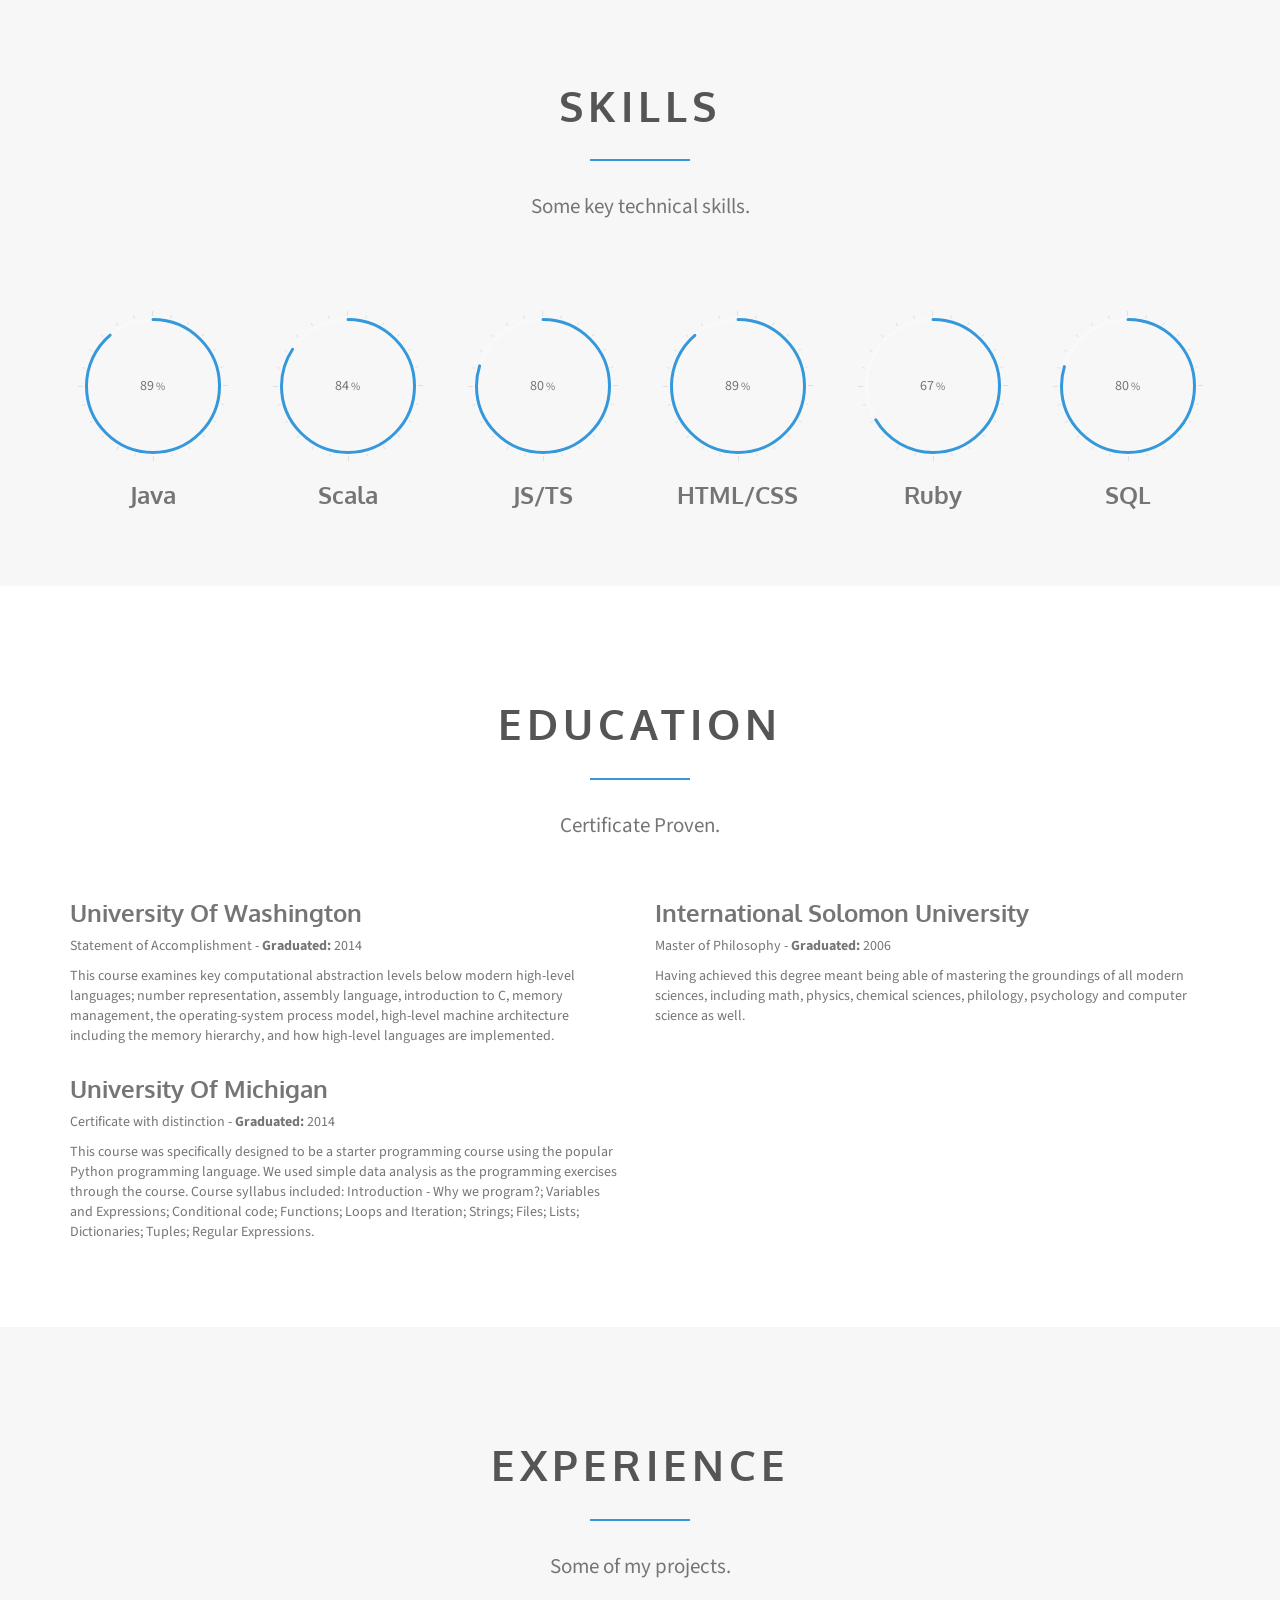
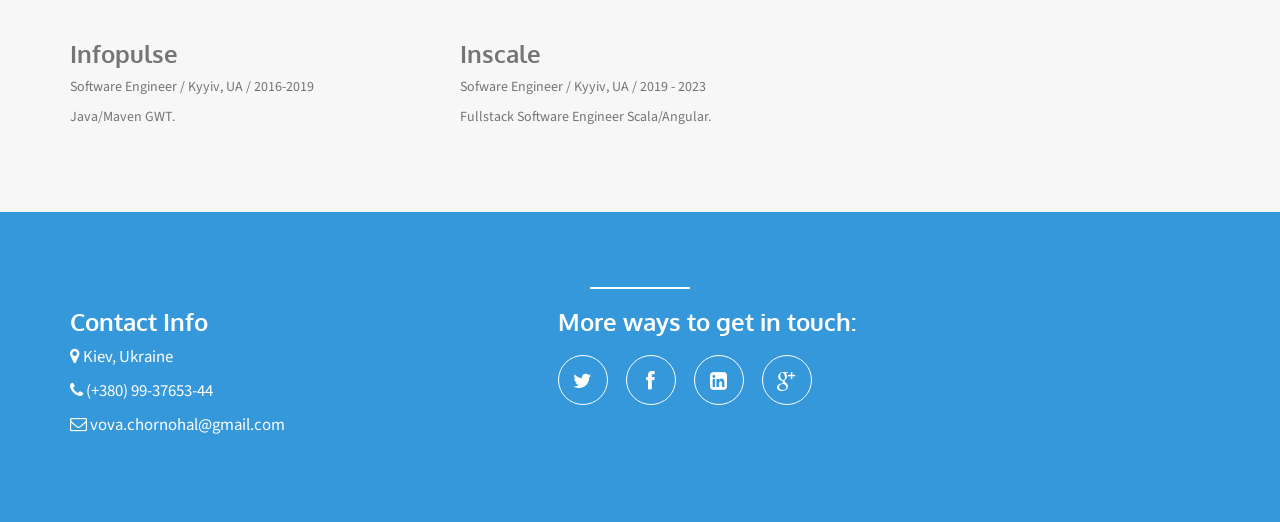
==== commit 6fd18891: "Update index.html" ====
--- a/index.html
+++ b/index.html
@@ -6,8 +6,8 @@
     <head>
         <meta charset="utf-8">
         <meta http-equiv="X-UA-Compatible" content="IE=edge">
-        <title>Chornohal Volodymyr - Professional Web Developer.</title>
-        <meta name="description" content="An experienced web developer with a strong practical background.">
+        <title>Chornohal Volodymyr - Professional Software Engineer.</title>
+        <meta name="description" content="An experienced software engineer with a strong practical background.">
         <meta name="viewport" content="width=device-width, initial-scale=1">
         <meta name="author" content="">
 
@@ -78,7 +78,7 @@
             <div class="row">
                 <header class="centered">
                     <h1>Volodymyr Chornohal</h1>
-                    <p>PROFESSIONAL WEB DEVELOPER</p>
+                    <p>PROFESSIONAL Software Engineer</p>
                 </header>
                 <div class="social-icons">
                         <a href="https://twitter.com/Vladimir_Che_" class="btn btn-round btn-clear btn-twitter"><i class="fa fa-twitter"></i></a>
@@ -100,7 +100,7 @@
                 <header class="section-header">
                     <h2 class="section-title">Personal Profile</h2>
                     <div class="spacer"></div>
-                    <p class="section-subtitle">Web Developer.</p>
+                    <p class="section-subtitle">Software Engineer.</p>
                 </header>
             <div class="row">
               <div class="col-md-3">
@@ -108,9 +108,7 @@
               </div>
                 <div class="col-md-9">
                     <p></p>
-                    <p>I'm currently looking for a web developer opportunity that will allow me to work independently or alongside an expert team of developers. Thereby helping to drive my career progression to more senior roles in the future.</p>
-                    <p>Ready to work 24/7, completely sacrificing myself to web development, putting into practice existing knowledge and learning new things.</p>
-                    <p>I'm an experienced web developer with a strong practical background in SEO, IT and marketing experience.</p>
+                    <p>I'm an experienced sofware engineer with a strong practical background in Java, Scala and JS/TS.</p>
                     <p>Able to think through a problem coupled with the confidence to make ideas heard. Have a proven ability to maintain and enhance company software with the aim of improving operational functionality in line with business requirements.</p>
                 </div>
             </div>
@@ -127,39 +125,39 @@
                 </header>
             <div class="row">
               <div class="col-md-2">
-               <span class="chart" data-percent="85">
-                      <span class="percent"></span>
-                      <h3>Symphony 2.6</h3>
+               <span class="chart" data-percent="100">
+                      <span class="percent"></span>
+                      <h3>Java</h3>
                </span>
             </div>
                <div class="col-md-2 ">
-               <span class="chart" data-percent="60">
-                      <span class="percent"></span>
-                      <h3>SQL</h3>
+               <span class="chart" data-percent="95">
+                      <span class="percent"></span>
+                      <h3>Scala</h3>
+               </span>
+            </div>
+               <div class="col-md-2">
+               <span class="chart" data-percent="90">
+                      <span class="percent"></span>
+                       <h3>JS/TS</h3>
+               </span>
+            </div>
+               <div class="col-md-2">
+               <span class="chart" data-percent="100">
+                      <span class="percent"></span>
+                      <h3>HTML/CSS</h3>
                </span>
             </div>
                <div class="col-md-2">
                <span class="chart" data-percent="75">
                       <span class="percent"></span>
-                       <h3>MongoDB</h3>
-               </span>
-            </div>
-               <div class="col-md-2">
-               <span class="chart" data-percent="80">
-                      <span class="percent"></span>
-                      <h3>HTML/CSS</h3>
-               </span>
-            </div>
-               <div class="col-md-2">
-               <span class="chart" data-percent="65">
-                      <span class="percent"></span>
-                      <h3>jQuery</h3>
+                      <h3>Ruby</h3>
                </span>
             </div>
                <div class="col-md-2">
                <span class="chart" data-percent="90">
                       <span class="percent"></span>
-                       <h3>PHP</h3>
+                       <h3>SQL</h3>
                </span>
             </div>
           </div>
@@ -229,92 +227,24 @@
                  <div class="col-md-4">
                   <article class="experience">
                     <header>
-                      <h3>POPEL Interactive Agency</h3>
-                      <p>Backend Developer / Kyyiv, UA / 2015 - Current</p>
+                      <h3>Infopulse</h3>
+                      <p>Software Engineer / Kyyiv, UA / 2016-2019</p>
                     </header>
-                      <p>Symfony2 project development incorporating mongodb as a database, JS for asynchronous parts and Twig for binding views with the backend. Used Git for version control bundled with gitlab.com and staging to server.
-                          PHPStorm8 – is my IDE of choice.</p>
+                      <p>Java/Maven GWT.</p>
                   </article>
                 </div>
                   <div class="col-md-4">
                   <article class="experience">
                     <header>
-                      <h3>Wizard Postproduction</h3>
-                       <p>SEO Strategist / Kyyiv, UA / 2013 - 2014</p>
+                      <h3>Inscale</h3>
+                       <p>Sofware Engineer / Kyyiv, UA / 2019 - 2023</p>
                     </header>
-                      <p>Frontend and backend optimisation of websites. Development of SEO, SMO and Media Presence plans; writing technical specifications and implementing plans. </p>
+                      <p>Fullstack Software Engineer Scala/Angular. </p>
                   </article>
                 </div>
-                <div class="col-md-4">
-                <article class="experience">
-                  <header>
-                    <h3>Devellar</h3>
-                     <p>SEO/SMM Manager / Kyyiv, UA / 2008 - 2013</p>
-                  </header>
-                    <p>Websites and apps projects management, using JIRA and Redmine. Software testing and reporting, using version control systems and debugging tools. Editing and tuning WordPress, Joomla and Drupal websites. Search Engine Optimization. Social Media Optimization.</p>
-                </article>
-                </div>
             </div>
         </div>
     </section><!-- experience ends -->
-    <!-- portfolio begins -->
-     <section id="page-portfolio" class="page-portfolio">
-          <div class="container">
-            <div class="row">
-                <header class="section-header">
-                    <h2 class="section-title"><span>Portfolio</span></h2>
-                      <div class="spacer"></div>
-                    <p class="section-subtitle">Some recent projects. </p>
-                </header>
-           
-                <div id="grid-controls-wrapper">
-                <ul class="nav nav-pills center-pills grid-controls">
-                  <li class="active filter"><a href="javascript:void(0)" data-filter="*">All</a></li>
-                  <li class="filter" ><a href="javascript:void(0)" data-filter=".branding">CMS</a></li>   
-                  <li class="filter" ><a href="javascript:void(0)" data-filter=".design">JQuery</a></li>            
-                  <li class="filter"><a href="javascript:void(0)"  data-filter=".photography">HTML</a></li>
-                  <li class="filter" ><a href="javascript:void(0)" data-filter=".web">PHP</a></li>
-                </ul>
-              </div>
-            
-                <div>
-                  <ul id="grid" class="grid-wrapper">
-                      <li class="mix web" >
-                       <a href="img/portfolio/large/01.png"><div class="overlay"><i class="fa fa-search"></i></div><img src="img/portfolio/small/01.png"  alt="" >
-                      </a> </li>
-                      <li class="mix design">
-                        <a href="img/portfolio/large/02.png"><div class="overlay"><i class="fa fa-search"></i></div><img src="img/portfolio/small/02.png" alt="" ></a></li>
-                      <li class="mix design">
-                        <a href="img/portfolio/large/03.png"><div class="overlay"><i class="fa fa-search"></i></div><img src="img/portfolio/small/03.png" alt="" ></a></li>
-                      <li class="mix web">
-                        <a href="img/portfolio/large/04.png"><div class="overlay"><i class="fa fa-search"></i></div><img src="img/portfolio/small/04.png" alt="" ></a></li>
-                      <li class="mix branding">
-                        <a href="img/portfolio/large/05.png"><div class="overlay"><i class="fa fa-search"></i></div><img src="img/portfolio/small/05.png" alt="" ></a></li>
-                      <li class="mix design">
-                        <a href="img/portfolio/large/06.png"><div class="overlay"><i class="fa fa-search"></i></div><img src="img/portfolio/small/06.png" alt="" ></a></li>
-                      <li class="mix photography">
-                        <a href="img/portfolio/large/07.png"><div class="overlay"><i class="fa fa-search"></i></div><img src="img/portfolio/small/07.png" alt="" ></a></li>
-                      <li class="mix photography">
-                        <a href="img/portfolio/large/08.png"><div class="overlay"><i class="fa fa-search"></i></div><img src="img/portfolio/small/08.png" alt="" ></a></li>
-                      <li class="mix photography">
-                        <a href="img/portfolio/large/09.png"><div class="overlay"><i class="fa fa-search"></i></div><img src="img/portfolio/small/09.png" alt="" ></a></li>
-                      <li class="mix web">
-                        <a href="img/portfolio/large/10.jpg"><div class="overlay"><i class="fa fa-search"></i></div><img src="img/portfolio/small/10.jpg" alt="" ></a></li>
-                      <li class="mix design">
-                        <a href="img/portfolio/large/11.jpg"><div class="overlay"><i class="fa fa-search"></i></div><img src="img/portfolio/small/11.jpg" alt="" ></a></li>
-                      <li class="mix design">
-                        <a href="img/portfolio/large/12.png"><div class="overlay"><i class="fa fa-search"></i></div><img src="img/portfolio/small/12.png" alt="" ></a></li>
-                      <li class="mix design">
-                        <a href="img/portfolio/large/13.png"><div class="overlay"><i class="fa fa-search"></i></div><img src="img/portfolio/small/13.png" alt="" ></a></li>
-                      <li class="mix design">
-                        <a href="img/portfolio/large/14.png"><div class="overlay"><i class="fa fa-search"></i></div><img src="img/portfolio/small/14.png" alt="" ></a></li>
-                         <li class="mix branding">
-                        <a href="img/portfolio/large/15.png"><div class="overlay"><i class="fa fa-search"></i></div><img src="img/portfolio/small/15.png" alt="" ></a></li>
-                  </ul>
-                </div>
-            </div>
-        </div>
-    </section><!-- portfolio ends -->
     <!-- contact begins -->
      <section id="page-contact" class="page-contact">
           <div class="container">
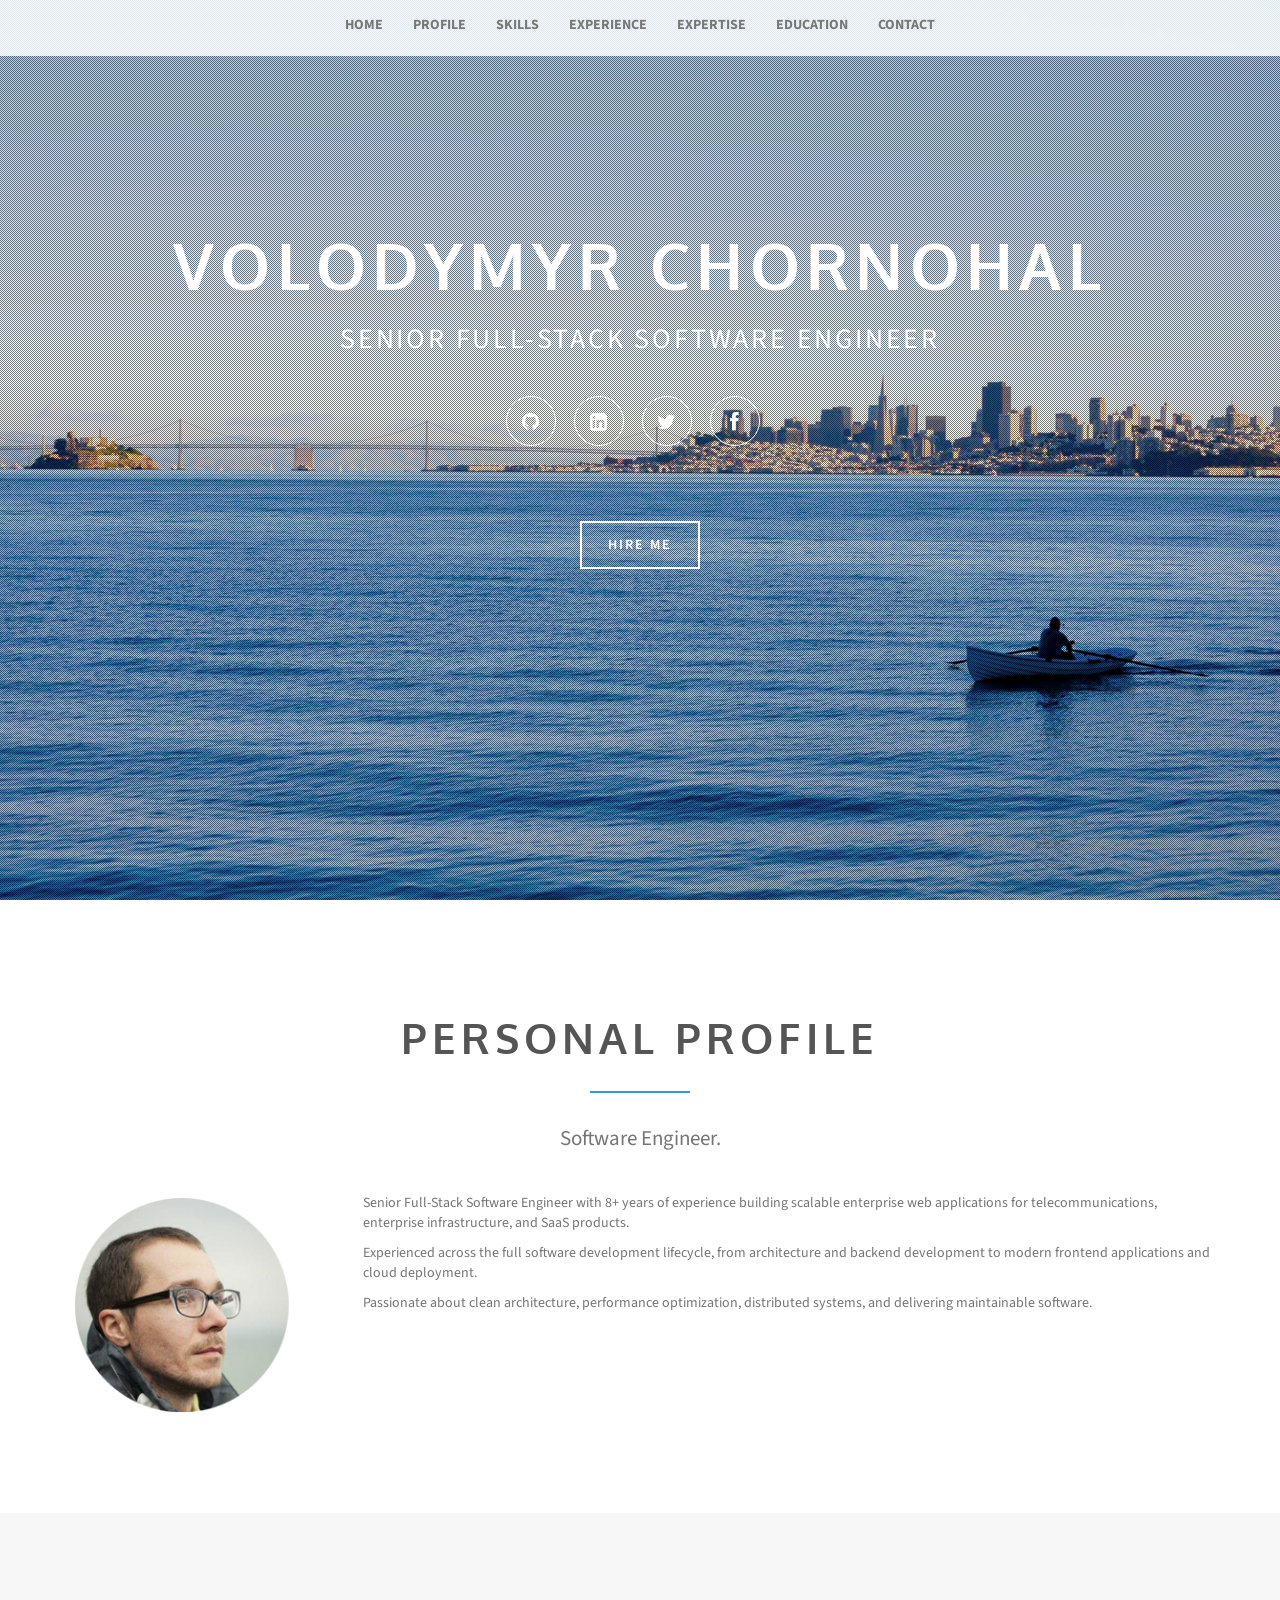
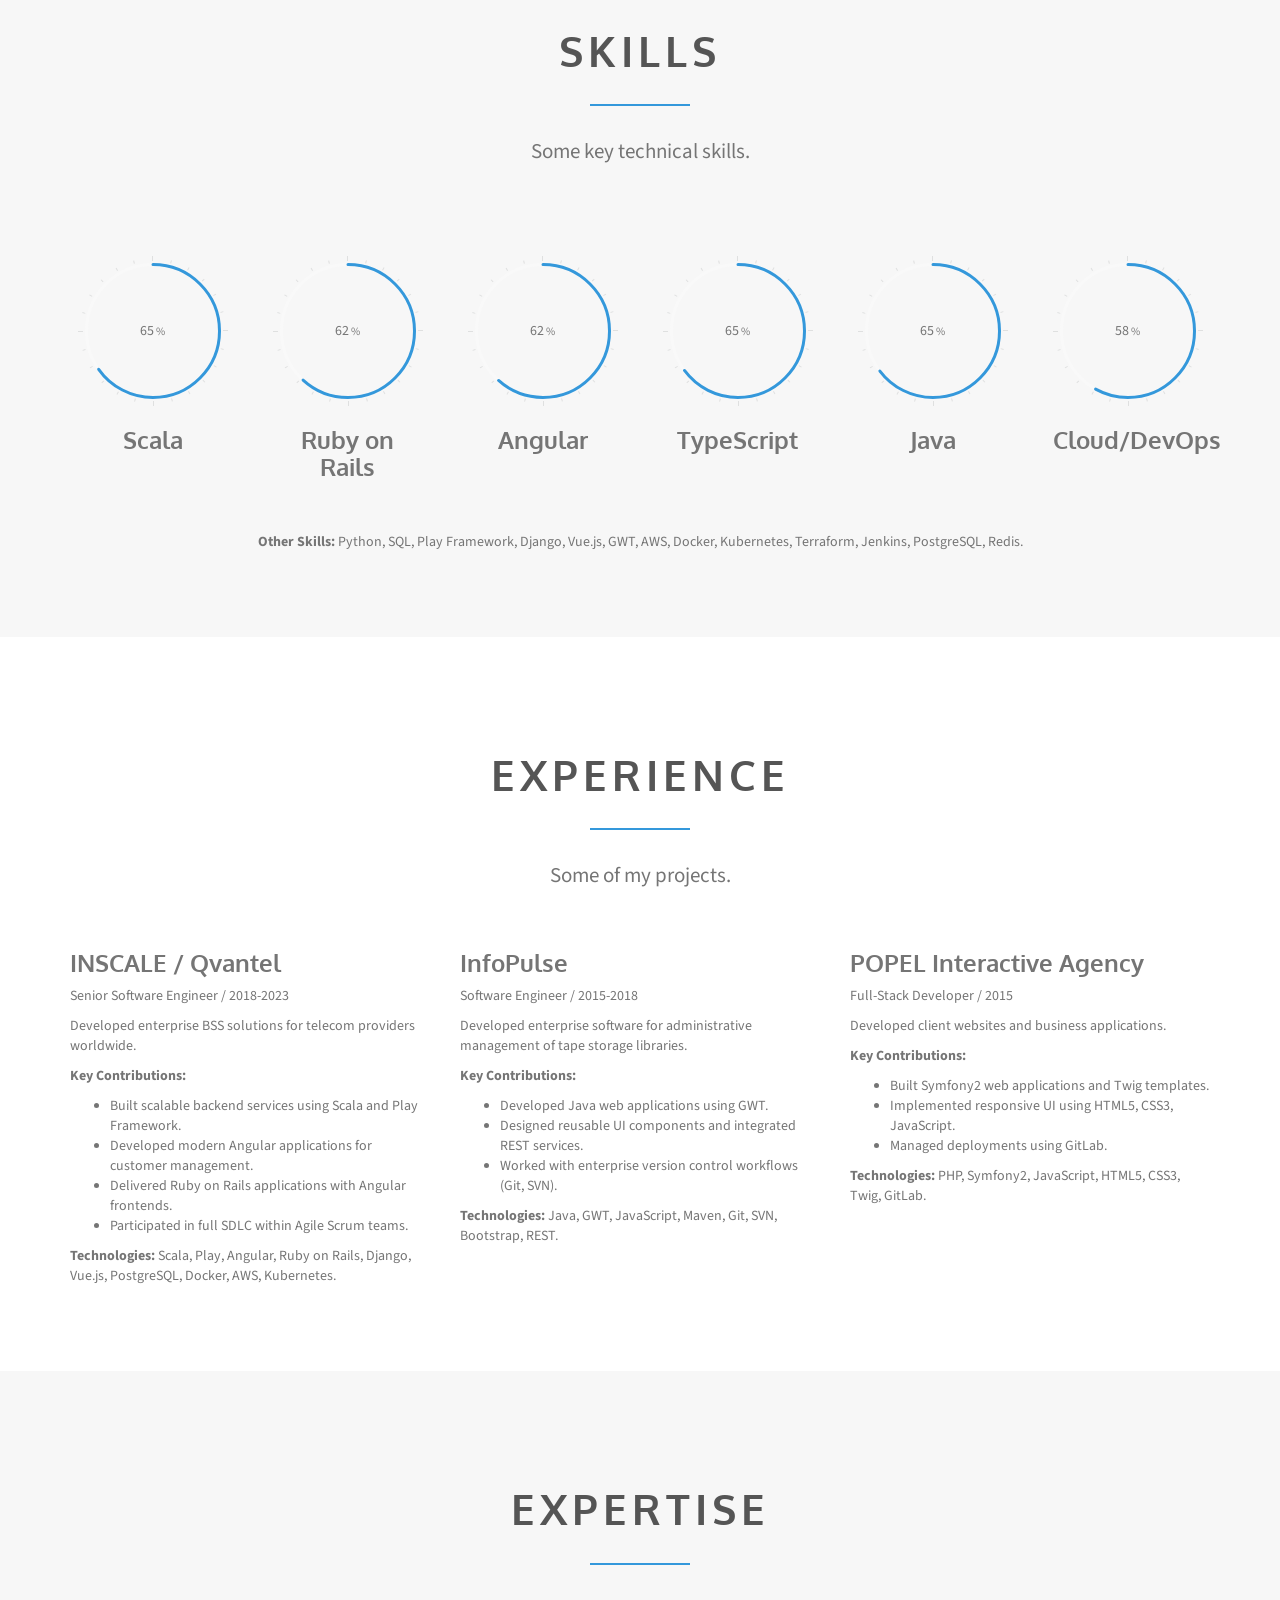
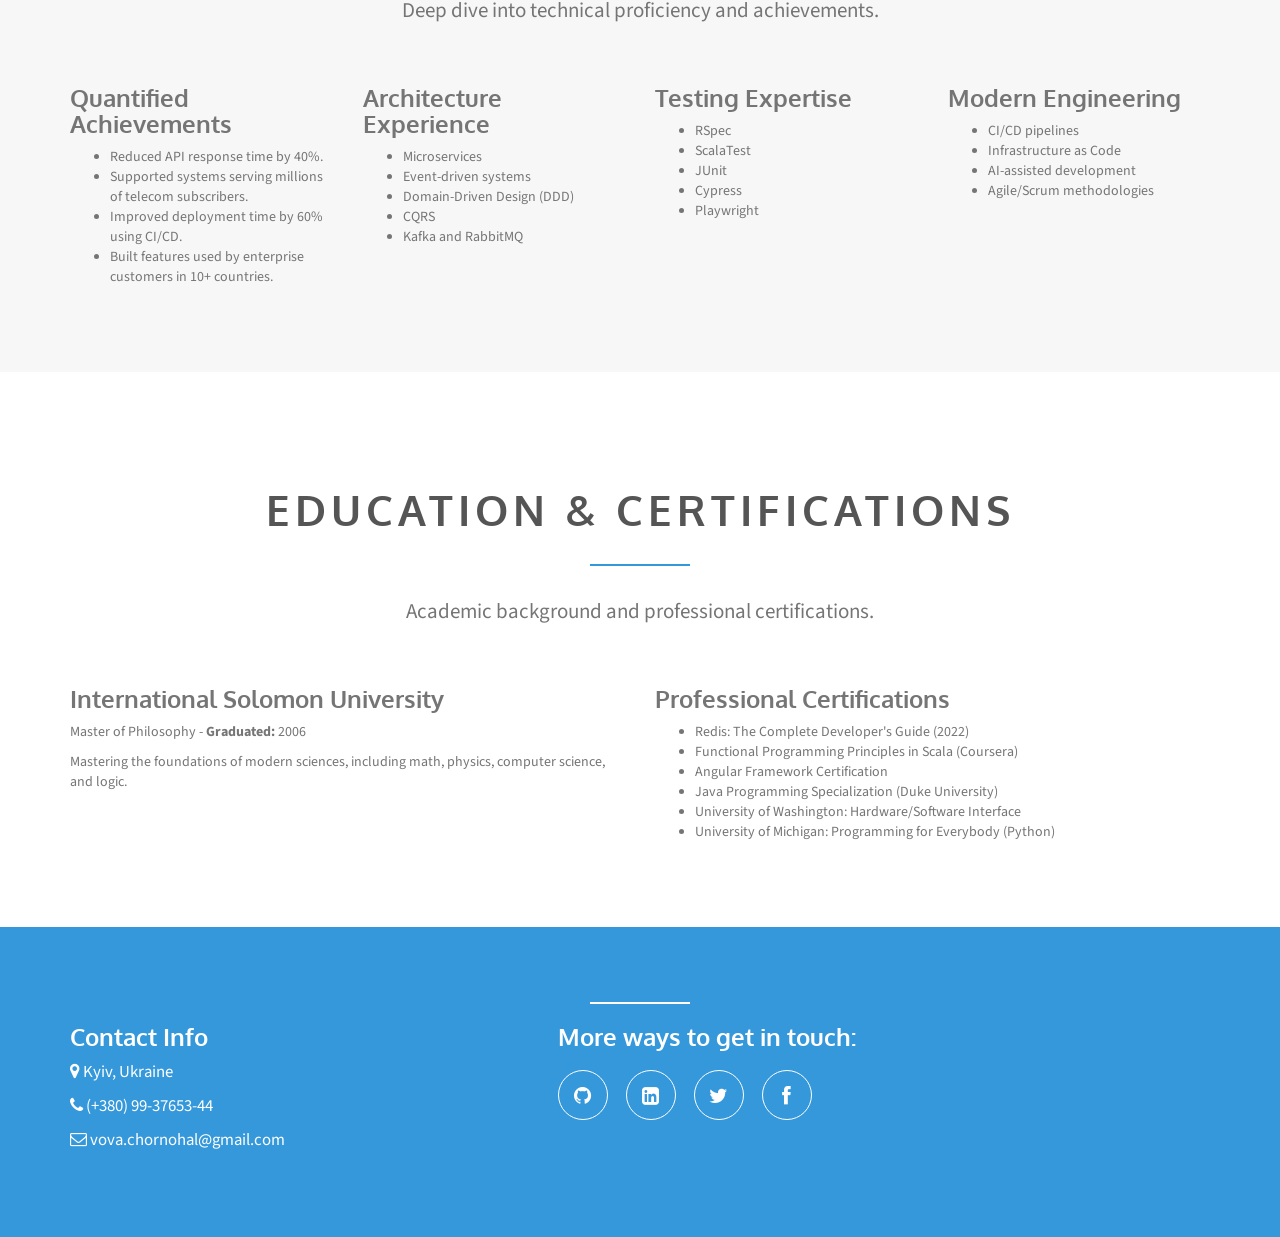
==== commit 0132d508: "web resume ready commit" ====
--- a/index.html
+++ b/index.html
@@ -6,8 +6,8 @@
     <head>
         <meta charset="utf-8">
         <meta http-equiv="X-UA-Compatible" content="IE=edge">
-        <title>Chornohal Volodymyr - Professional Software Engineer.</title>
-        <meta name="description" content="An experienced software engineer with a strong practical background.">
+        <title>Volodymyr Chornohal - Senior Full-Stack Software Engineer</title>
+        <meta name="description" content="Senior Full-Stack Software Engineer with 8+ years of experience building scalable enterprise web applications.">
         <meta name="viewport" content="width=device-width, initial-scale=1">
         <meta name="author" content="">
 
@@ -43,7 +43,7 @@
         <![endif]-->
     </head>
     <body>
-  <div class="navbar navbar-default navbar-static-top" role="navigation">
+  <div class="navbar navbar-default navbar-fixed-top" role="navigation">
       <div class="container">
         <div class="navbar-header">
           <button type="button" class="navbar-toggle collapsed" data-toggle="collapse" data-target=".navbar-collapse">
@@ -58,9 +58,9 @@
             <li><a href="#page-welcome">Home</a></li>
             <li><a href="#page-profile">Profile</a></li>
             <li><a href="#page-skills">Skills</a></li>
+            <li><a href="#page-experience">Experience</a></li>
+            <li><a href="#page-expertise">Expertise</a></li>
             <li><a href="#page-education">Education</a></li>
-            <li><a href="#page-experience">Experience</a></li>
-            <li><a href="#page-portfolio">Portfolio</a></li>
             <li><a href="#page-contact">Contact</a></li>
           </ul>
         </div><!--/.nav-collapse -->
@@ -78,17 +78,13 @@
             <div class="row">
                 <header class="centered">
                     <h1>Volodymyr Chornohal</h1>
-                    <p>PROFESSIONAL Software Engineer</p>
+                    <p>Senior Full-Stack Software Engineer</p>
                 </header>
                 <div class="social-icons">
+                        <a href="https://github.com/volodymyrchornohal" class="btn btn-round btn-clear btn-github"><i class="fa fa-github"></i></a>
+                        <a href="https://www.linkedin.com/in/volodymyrchornohal" class="btn btn-round btn-clear btn-linkedin"><i class="fa fa-linkedin-square"></i></a>
                         <a href="https://twitter.com/Vladimir_Che_" class="btn btn-round btn-clear btn-twitter"><i class="fa fa-twitter"></i></a>
                         <a href="https://www.facebook.com/volodymyr.chornohal" class="btn btn-round btn-clear btn-facebook"><i class="fa fa-facebook"></i></a>
-<!--                    <a href="https://www.dribbble.com/" class="btn btn-round btn-clear btn-dribbble"><i class="fa fa-dribbble"></i></a>
-                        <a href="https://www.instagram.com/" class="btn btn-round btn-clear btn-instagram"><i class="fa fa-instagram"></i></a> -->
-                        <a href="https://www.linkedin.com/in/volodymyrchornohal" class="btn btn-round btn-clear btn-linkedin"><i class="fa fa-linkedin-square"></i></a>
-<!--                    <a href="https://www.pinterest.com/" class="btn btn-round btn-clear btn-pinterest"><i class="fa fa-pinterest"></i></a> -->
-                        <a href="https://plus.google.com/u/0/+VolodymyrChornohalVC" class="btn btn-round btn-clear btn-google"><i class="fa fa-google-plus"></i></a>
-                    
                 </div>
                 <a href="#page-contact" class="btn btn-default hire-me">Hire Me</a>
             </div>
@@ -107,9 +103,9 @@
                  <div class="profile"><img src="img/profile.png" alt="profile"/></div> 
               </div>
                 <div class="col-md-9">
-                    <p></p>
-                    <p>I'm an experienced sofware engineer with a strong practical background in Java, Scala and JS/TS.</p>
-                    <p>Able to think through a problem coupled with the confidence to make ideas heard. Have a proven ability to maintain and enhance company software with the aim of improving operational functionality in line with business requirements.</p>
+                    <p>Senior Full-Stack Software Engineer with 8+ years of experience building scalable enterprise web applications for telecommunications, enterprise infrastructure, and SaaS products.</p>
+                    <p>Experienced across the full software development lifecycle, from architecture and backend development to modern frontend applications and cloud deployment.</p>
+                    <p>Passionate about clean architecture, performance optimization, distributed systems, and delivering maintainable software.</p>
                 </div>
             </div>
       </div> 
@@ -127,94 +123,47 @@
               <div class="col-md-2">
                <span class="chart" data-percent="100">
                       <span class="percent"></span>
-                      <h3>Java</h3>
+                      <h3>Scala</h3>
                </span>
             </div>
                <div class="col-md-2 ">
                <span class="chart" data-percent="95">
                       <span class="percent"></span>
-                      <h3>Scala</h3>
+                      <h3>Ruby on Rails</h3>
+               </span>
+            </div>
+               <div class="col-md-2">
+               <span class="chart" data-percent="95">
+                      <span class="percent"></span>
+                       <h3>Angular</h3>
+               </span>
+            </div>
+               <div class="col-md-2">
+               <span class="chart" data-percent="100">
+                      <span class="percent"></span>
+                      <h3>TypeScript</h3>
+               </span>
+            </div>
+               <div class="col-md-2">
+               <span class="chart" data-percent="100">
+                      <span class="percent"></span>
+                      <h3>Java</h3>
                </span>
             </div>
                <div class="col-md-2">
                <span class="chart" data-percent="90">
                       <span class="percent"></span>
-                       <h3>JS/TS</h3>
-               </span>
-            </div>
-               <div class="col-md-2">
-               <span class="chart" data-percent="100">
-                      <span class="percent"></span>
-                      <h3>HTML/CSS</h3>
-               </span>
-            </div>
-               <div class="col-md-2">
-               <span class="chart" data-percent="75">
-                      <span class="percent"></span>
-                      <h3>Ruby</h3>
-               </span>
-            </div>
-               <div class="col-md-2">
-               <span class="chart" data-percent="90">
-                      <span class="percent"></span>
-                       <h3>SQL</h3>
+                       <h3>Cloud/DevOps</h3>
                </span>
             </div>
           </div>
+          <div class="row" style="margin-top: 50px;">
+              <div class="col-md-12 text-center">
+                  <p><strong>Other Skills:</strong> Python, SQL, Play Framework, Django, Vue.js, GWT, AWS, Docker, Kubernetes, Terraform, Jenkins, PostgreSQL, Redis.</p>
+              </div>
+          </div>
         </div>
     </section><!-- skills ends -->
-    <!-- education begins -->
-     <section id="page-education" class="page-education">
-       <div class="container">
-                <header class="section-header">
-                    <h2 class="section-title"><span>Education</span></h2>
-                     <div class="spacer"></div>
-                    <p class="section-subtitle">Certificate Proven. </p>
-                </header>
-                <div class="row">
-                 <div class="col-md-6">
-                  <article class="education">
-                    <header>
-                      <h3>University Of Washington</h3>
-                      <p>Statement of Accomplishment - <strong>Graduated:</strong> 2014</p>
-                    </header>
-                      <p>This course examines key computational abstraction levels below modern high-level languages; number representation, assembly language, introduction to C, memory management, the operating-system process model, high-level machine architecture including the memory hierarchy, and how high-level languages are implemented.</p>
-                  </article>
-                </div>
-                <div class="col-md-6">
-                <article class="education">
-                  <header>
-                    <h3>International Solomon University</h3>
-                    <p>Master of Philosophy  - <strong>Graduated:</strong> 2006</p>
-                  </header>
-                    <p>Having achieved this degree meant being able of mastering the groundings of all modern sciences, including math, physics, chemical sciences, philology, psychology and computer science as well.</p>
-                </article>
-                </div>
-            <div class="container">
-                <div class="row">
-                    <div class="col-md-6">
-                        <article class="education">
-                            <header>
-                                <h3></h3>
-                                <p><strong></strong></p>
-                            </header>
-                            <p></p>
-                        </article>
-                    </div>
-                    <div class="col-md-6">
-                        <article class="education">
-                            <header>
-                                <h3>University Of Michigan</h3>
-                                <p>Certificate with distinction - <strong>Graduated:</strong> 2014</p>
-                            </header>
-                            <p>This course was specifically designed to be a starter programming course using the popular Python programming language. We used simple data analysis as the programming exercises through the course. Course syllabus included: Introduction - Why we program?; Variables and Expressions; Conditional code; Functions; Loops and Iteration; Strings; Files; Lists; Dictionaries; Tuples; Regular Expressions. </p>
-                        </article>
-                    </div>
-                </div>
-            </div>
-        </div>
-    </div>
-    </section><!-- education ends -->
     <!-- experience begins -->
      <section id="page-experience" class="page-experience">
        <div class="container">
@@ -227,24 +176,141 @@
                  <div class="col-md-4">
                   <article class="experience">
                     <header>
-                      <h3>Infopulse</h3>
-                      <p>Software Engineer / Kyyiv, UA / 2016-2019</p>
+                      <h3>INSCALE / Qvantel</h3>
+                      <p>Senior Software Engineer / 2018-2023</p>
                     </header>
-                      <p>Java/Maven GWT.</p>
+                      <p>Developed enterprise BSS solutions for telecom providers worldwide.</p>
+                      <p><strong>Key Contributions:</strong></p>
+                      <ul class="experience-list">
+                          <li>Built scalable backend services using Scala and Play Framework.</li>
+                          <li>Developed modern Angular applications for customer management.</li>
+                          <li>Delivered Ruby on Rails applications with Angular frontends.</li>
+                          <li>Participated in full SDLC within Agile Scrum teams.</li>
+                      </ul>
+                      <p><strong>Technologies:</strong> Scala, Play, Angular, Ruby on Rails, Django, Vue.js, PostgreSQL, Docker, AWS, Kubernetes.</p>
                   </article>
                 </div>
                   <div class="col-md-4">
                   <article class="experience">
                     <header>
-                      <h3>Inscale</h3>
-                       <p>Sofware Engineer / Kyyiv, UA / 2019 - 2023</p>
+                      <h3>InfoPulse</h3>
+                       <p>Software Engineer / 2015-2018</p>
                     </header>
-                      <p>Fullstack Software Engineer Scala/Angular. </p>
+                      <p>Developed enterprise software for administrative management of tape storage libraries.</p>
+                      <p><strong>Key Contributions:</strong></p>
+                      <ul class="experience-list">
+                          <li>Developed Java web applications using GWT.</li>
+                          <li>Designed reusable UI components and integrated REST services.</li>
+                          <li>Worked with enterprise version control workflows (Git, SVN).</li>
+                      </ul>
+                      <p><strong>Technologies:</strong> Java, GWT, JavaScript, Maven, Git, SVN, Bootstrap, REST.</p>
                   </article>
                 </div>
+                  <div class="col-md-4">
+                  <article class="experience">
+                    <header>
+                      <h3>POPEL Interactive Agency</h3>
+                       <p>Full-Stack Developer / 2015</p>
+                    </header>
+                      <p>Developed client websites and business applications.</p>
+                      <p><strong>Key Contributions:</strong></p>
+                      <ul class="experience-list">
+                          <li>Built Symfony2 web applications and Twig templates.</li>
+                          <li>Implemented responsive UI using HTML5, CSS3, JavaScript.</li>
+                          <li>Managed deployments using GitLab.</li>
+                      </ul>
+                      <p><strong>Technologies:</strong> PHP, Symfony2, JavaScript, HTML5, CSS3, Twig, GitLab.</p>
+                  </article>
+                </div>
             </div>
         </div>
     </section><!-- experience ends -->
+    <!-- expertise begins -->
+    <section id="page-expertise" class="page-expertise">
+        <div class="container">
+            <header class="section-header">
+                <h2 class="section-title"><span>Expertise</span></h2>
+                <div class="spacer"></div>
+                <p class="section-subtitle">Deep dive into technical proficiency and achievements.</p>
+            </header>
+            <div class="row">
+                <div class="col-md-3">
+                    <h3>Quantified Achievements</h3>
+                    <ul class="experience-list">
+                        <li>Reduced API response time by 40%.</li>
+                        <li>Supported systems serving millions of telecom subscribers.</li>
+                        <li>Improved deployment time by 60% using CI/CD.</li>
+                        <li>Built features used by enterprise customers in 10+ countries.</li>
+                    </ul>
+                </div>
+                <div class="col-md-3">
+                    <h3>Architecture Experience</h3>
+                    <ul class="experience-list">
+                        <li>Microservices</li>
+                        <li>Event-driven systems</li>
+                        <li>Domain-Driven Design (DDD)</li>
+                        <li>CQRS</li>
+                        <li>Kafka and RabbitMQ</li>
+                    </ul>
+                </div>
+                <div class="col-md-3">
+                    <h3>Testing Expertise</h3>
+                    <ul class="experience-list">
+                        <li>RSpec</li>
+                        <li>ScalaTest</li>
+                        <li>JUnit</li>
+                        <li>Cypress</li>
+                        <li>Playwright</li>
+                    </ul>
+                </div>
+                <div class="col-md-3">
+                    <h3>Modern Engineering</h3>
+                    <ul class="experience-list">
+                        <li>CI/CD pipelines</li>
+                        <li>Infrastructure as Code</li>
+                        <li>AI-assisted development</li>
+                        <li>Agile/Scrum methodologies</li>
+                    </ul>
+                </div>
+            </div>
+        </div>
+    </section><!-- expertise ends -->
+    <!-- education begins -->
+     <section id="page-education" class="page-education">
+       <div class="container">
+                <header class="section-header">
+                    <h2 class="section-title"><span>Education & Certifications</span></h2>
+                     <div class="spacer"></div>
+                    <p class="section-subtitle">Academic background and professional certifications.</p>
+                </header>
+                <div class="row">
+                 <div class="col-md-6">
+                  <article class="education">
+                    <header>
+                      <h3>International Solomon University</h3>
+                      <p>Master of Philosophy - <strong>Graduated:</strong> 2006</p>
+                    </header>
+                      <p>Mastering the foundations of modern sciences, including math, physics, computer science, and logic.</p>
+                  </article>
+                </div>
+                <div class="col-md-6">
+                <article class="education">
+                  <header>
+                    <h3>Professional Certifications</h3>
+                  </header>
+                    <ul>
+                        <li>Redis: The Complete Developer's Guide (2022)</li>
+                        <li>Functional Programming Principles in Scala (Coursera)</li>
+                        <li>Angular Framework Certification</li>
+                        <li>Java Programming Specialization (Duke University)</li>
+                        <li>University of Washington: Hardware/Software Interface</li>
+                        <li>University of Michigan: Programming for Everybody (Python)</li>
+                    </ul>
+                </article>
+                </div>
+            </div>
+        </div>
+    </section><!-- education ends -->
     <!-- contact begins -->
      <section id="page-contact" class="page-contact">
           <div class="container">
@@ -254,7 +320,7 @@
         <div class="row">
           <div class="col-sm-5 contact-info">
             <h3>Contact Info</h3>
-            <p><i class="fa fa-map-marker"></i> Kiev, Ukraine </p>
+            <p><i class="fa fa-map-marker"></i> Kyiv, Ukraine </p>
             <p><i class="fa fa-phone"></i> (+380) 99-37653-44 </p>
             <p><i class="fa fa-envelope-o"></i> vova.chornohal@gmail.com</p>
           </div>
@@ -262,10 +328,10 @@
           <div class="col-sm-7">
           <h3>More ways to get in touch:</h3>
               <div class="social-icons">
+                        <a href="https://github.com/volodymyrchornohal" class="btn btn-round btn-clear btn-github"><i class="fa fa-github"></i></a>
+                        <a href="https://www.linkedin.com/in/volodymyrchornohal" class="btn btn-round btn-clear btn-linkedin"><i class="fa fa-linkedin-square"></i></a>
                         <a href="https://twitter.com/Vladimir_Che_" class="btn btn-round btn-clear btn-twitter"><i class="fa fa-twitter"></i></a>
                         <a href="https://www.facebook.com/volodymyr.chornohal" class="btn btn-round btn-clear btn-facebook"><i class="fa fa-facebook"></i></a>
-                        <a href="https://www.linkedin.com/in/volodymyrchornohal" class="btn btn-round btn-clear btn-linkedin"><i class="fa fa-linkedin-square"></i></a>
-                        <a href="https://plus.google.com/u/0/+VolodymyrChornohalVC" class="btn btn-round btn-clear btn-google"><i class="fa fa-google-plus"></i></a>
                 </div>
           </div>
         </div><!-- End row -->
--- a/css/main.css
+++ b/css/main.css
@@ -145,7 +145,12 @@
 
 
 #page-experience{
-     padding: 75px 0;
+    padding: 75px 0;
+    background:#fff;
+}
+
+#page-expertise{
+    padding: 75px 0;
     background:#f7f7f7;
 }
 
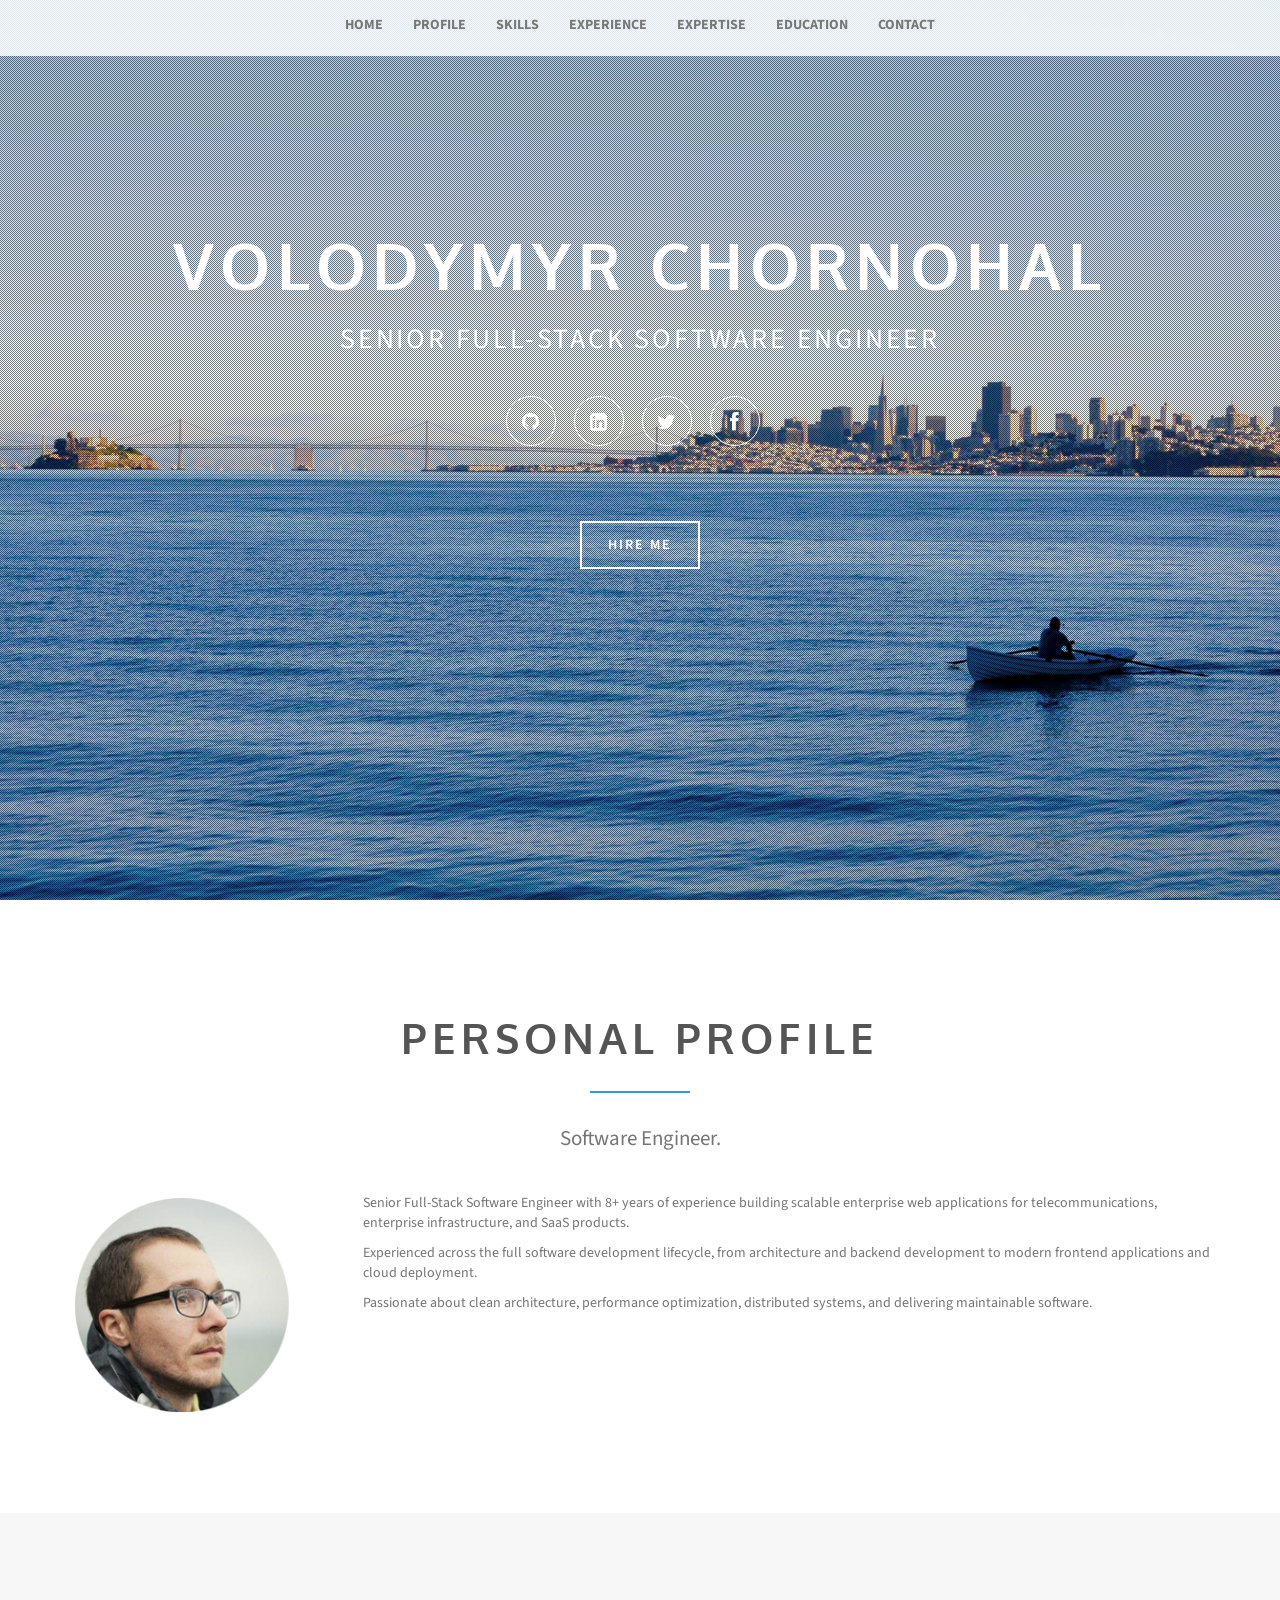
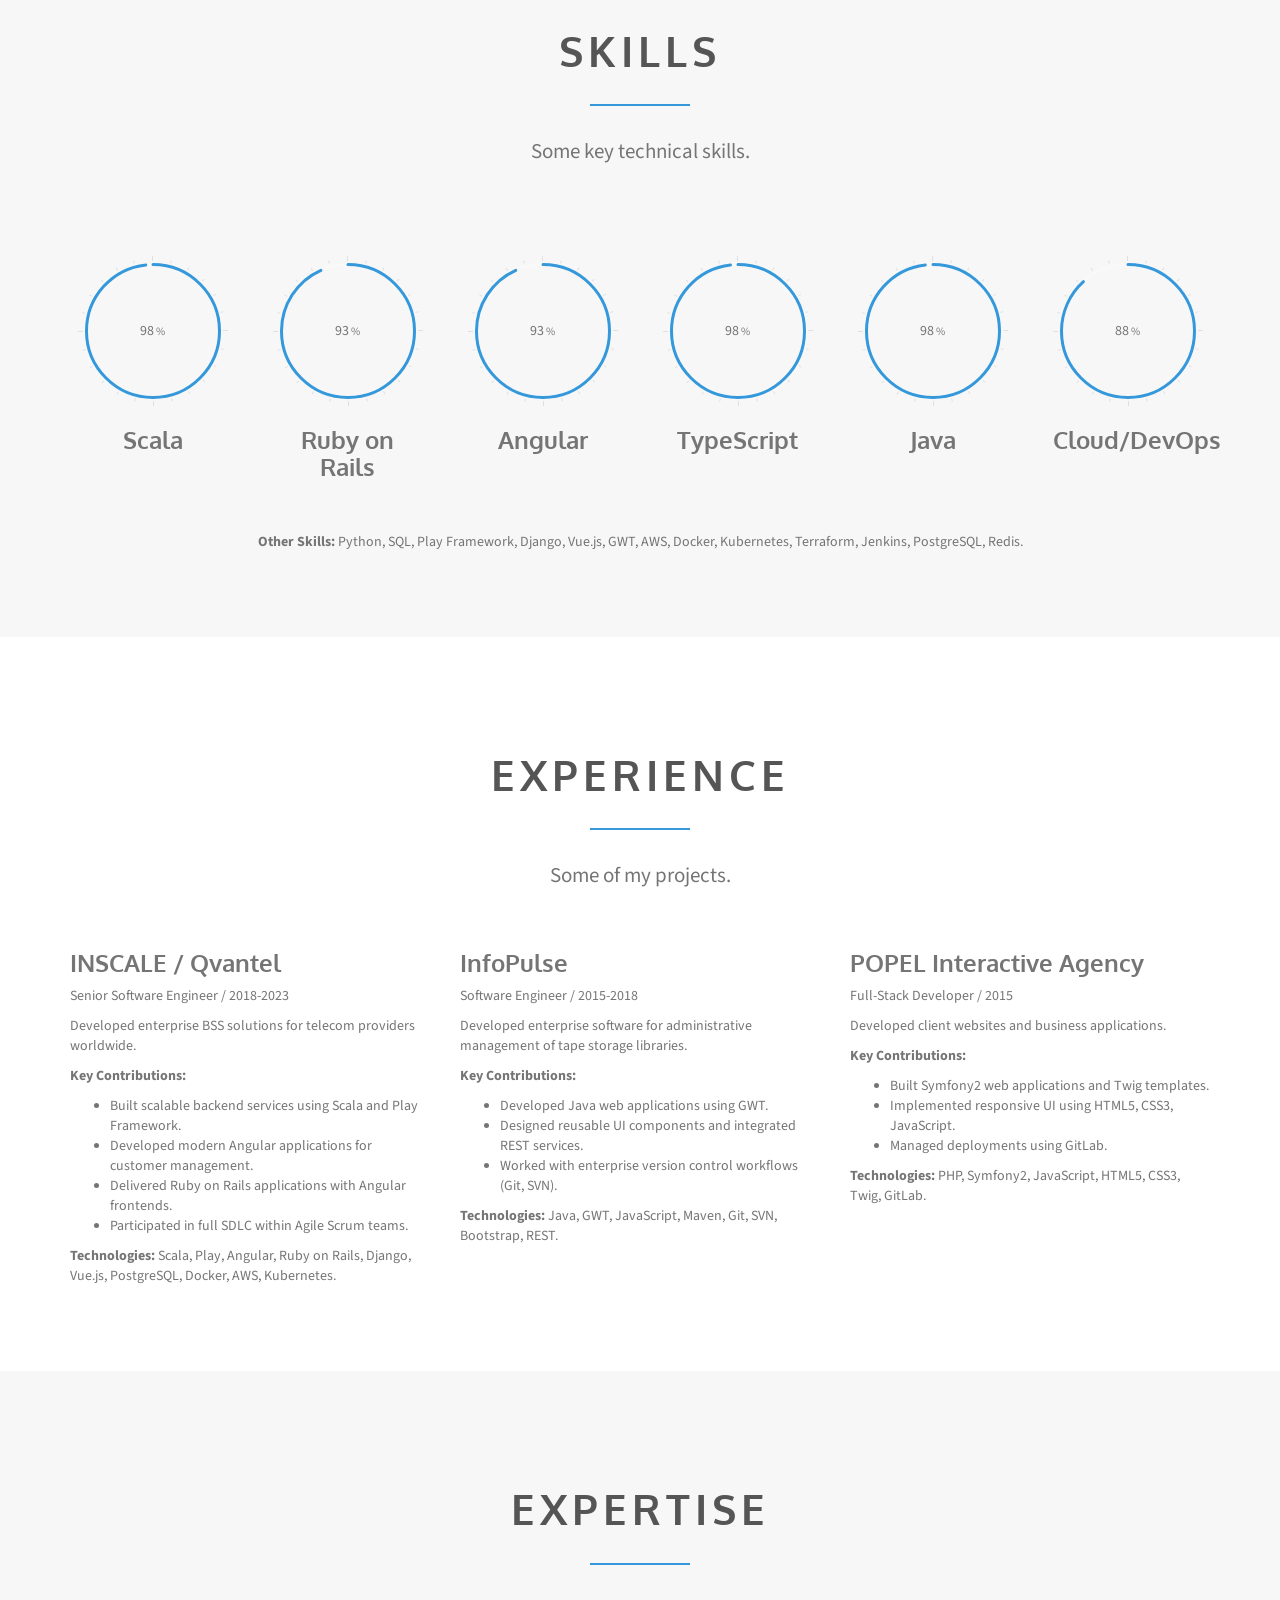
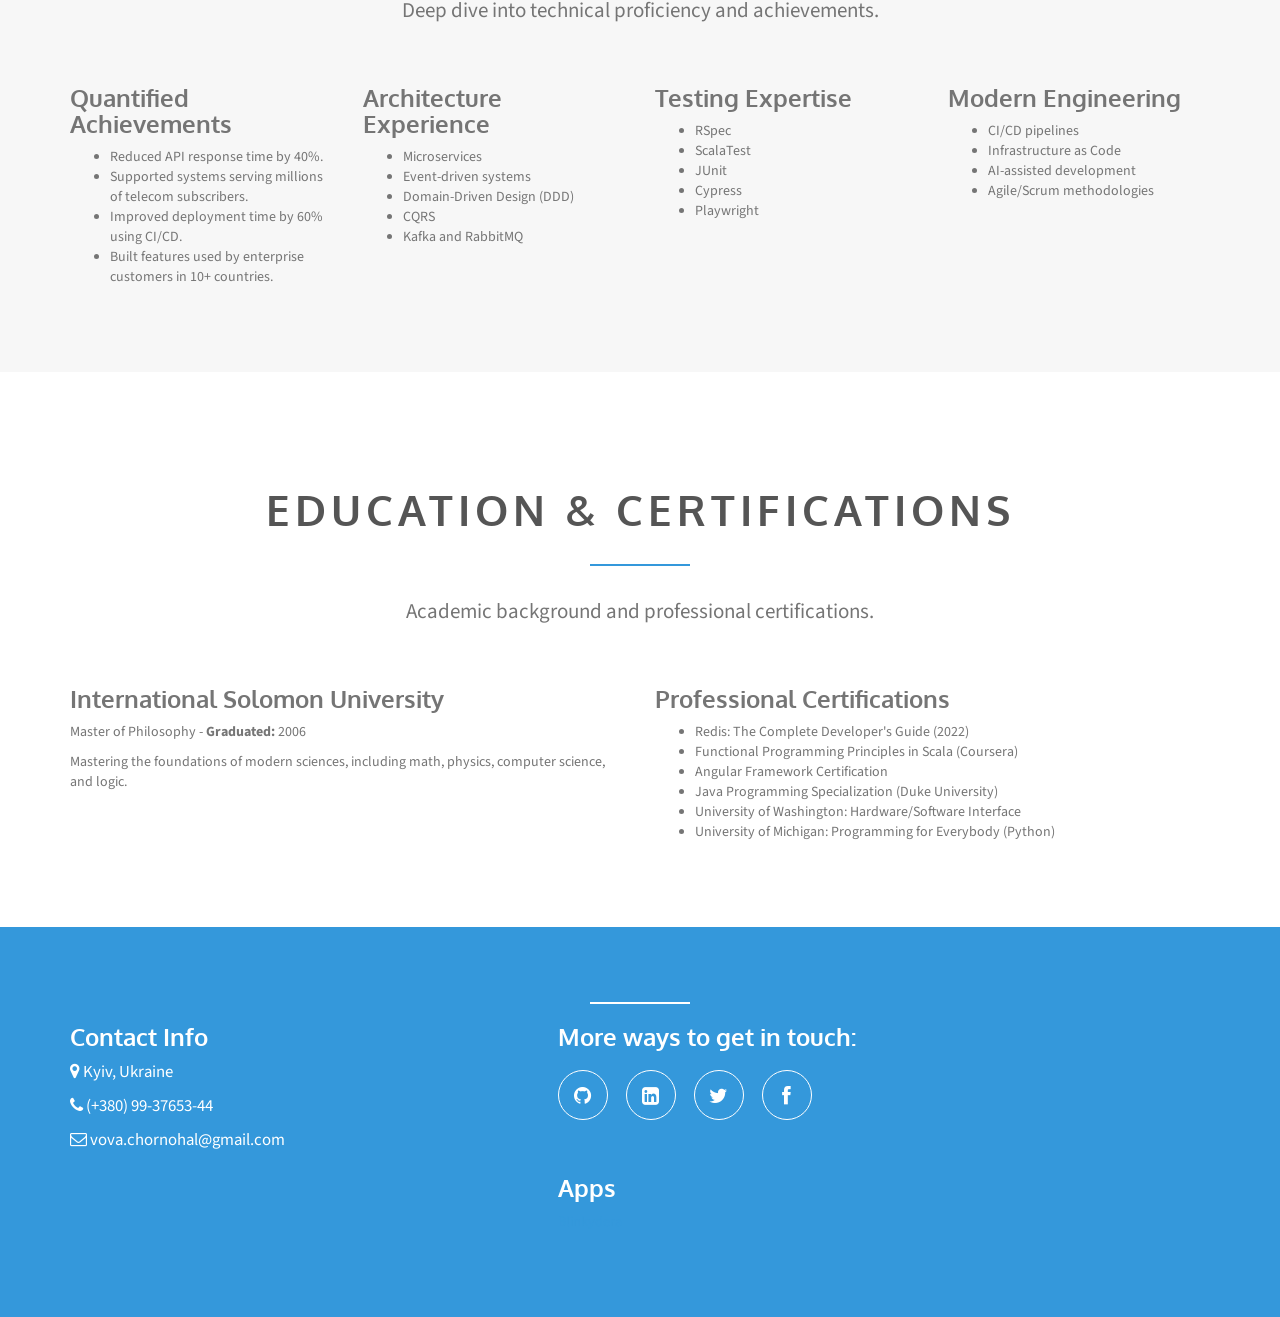
==== commit cc0c397e: "Added blinkydera app link to index.html" ====
--- a/index.html
+++ b/index.html
@@ -334,6 +334,10 @@
                         <a href="https://www.facebook.com/volodymyr.chornohal" class="btn btn-round btn-clear btn-facebook"><i class="fa fa-facebook"></i></a>
                 </div>
           </div>
+          <div class="col-sm-7">
+              <h3>Apps</h3>
+              <p><a href="https://volodymyrchornohal.github.io/blinkydera/">Blinkydera</a></p>
+          </div>
         </div><!-- End row -->
 
         </div>
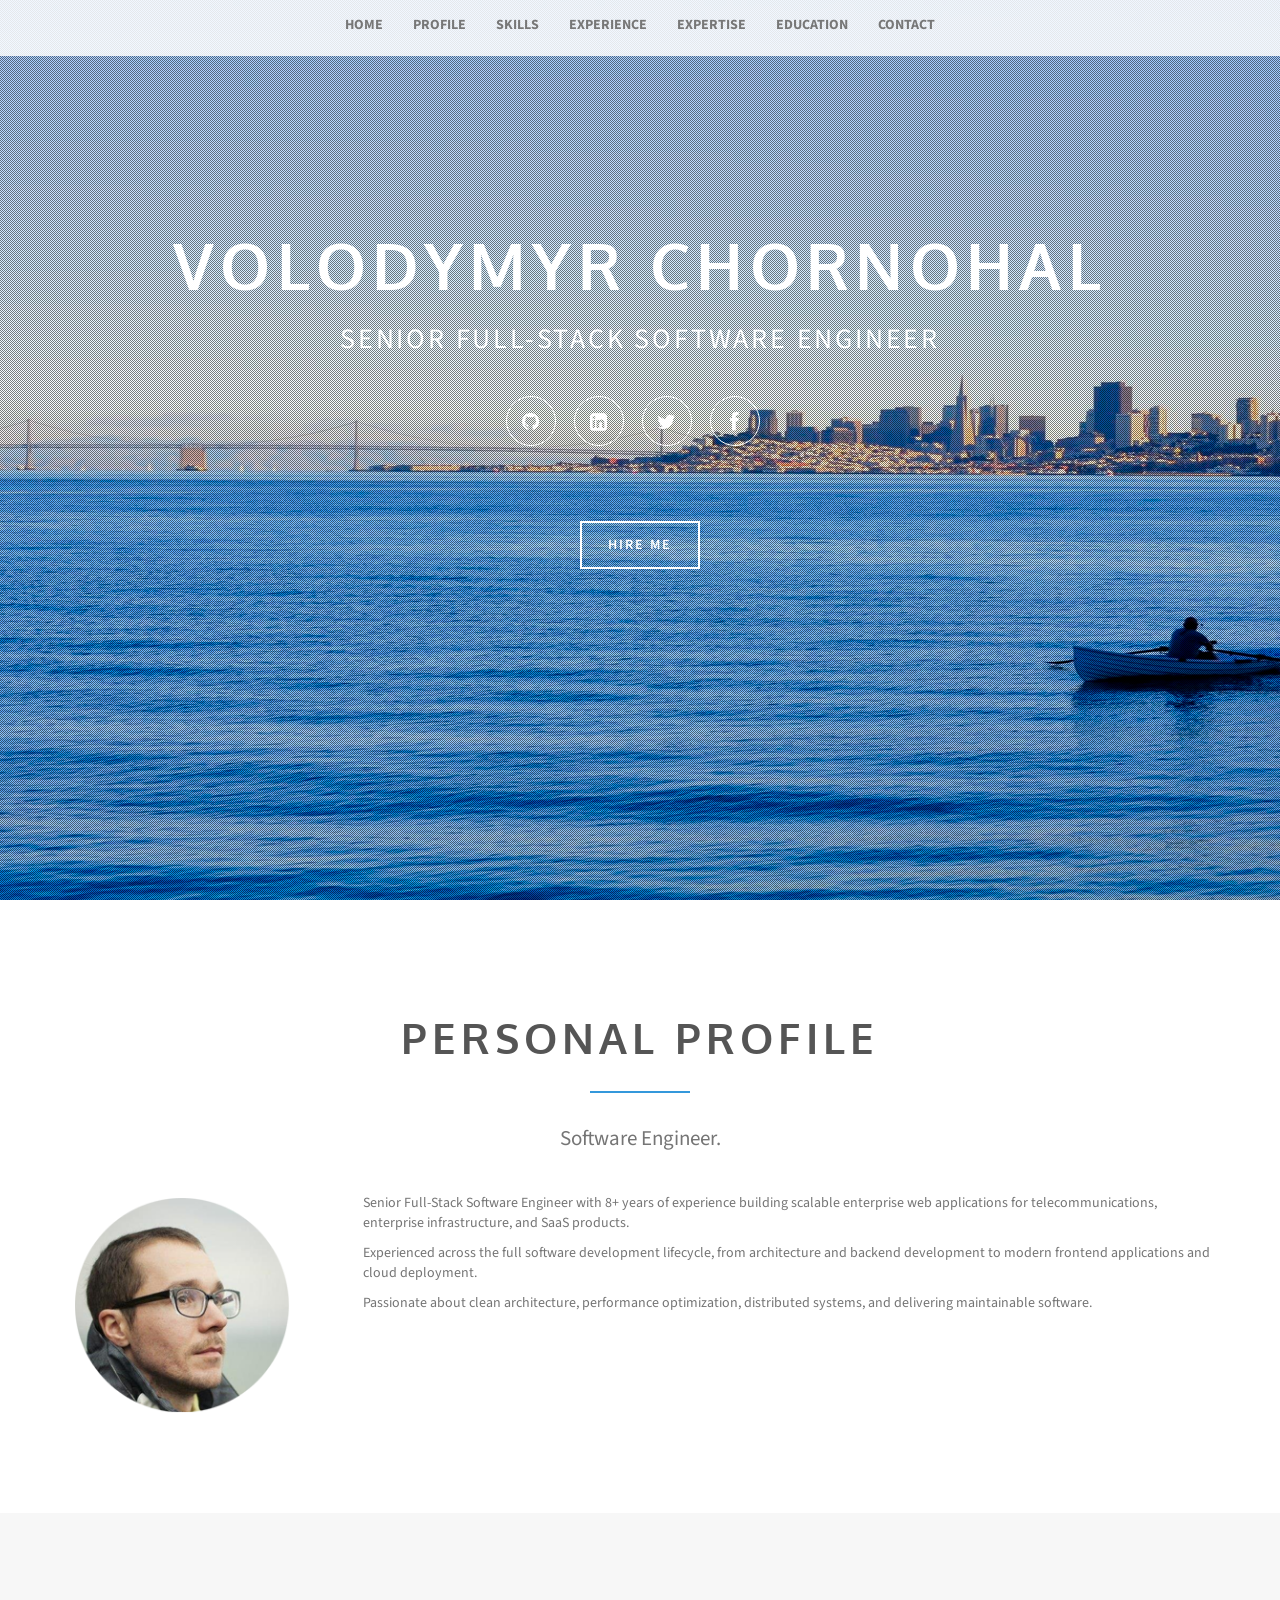
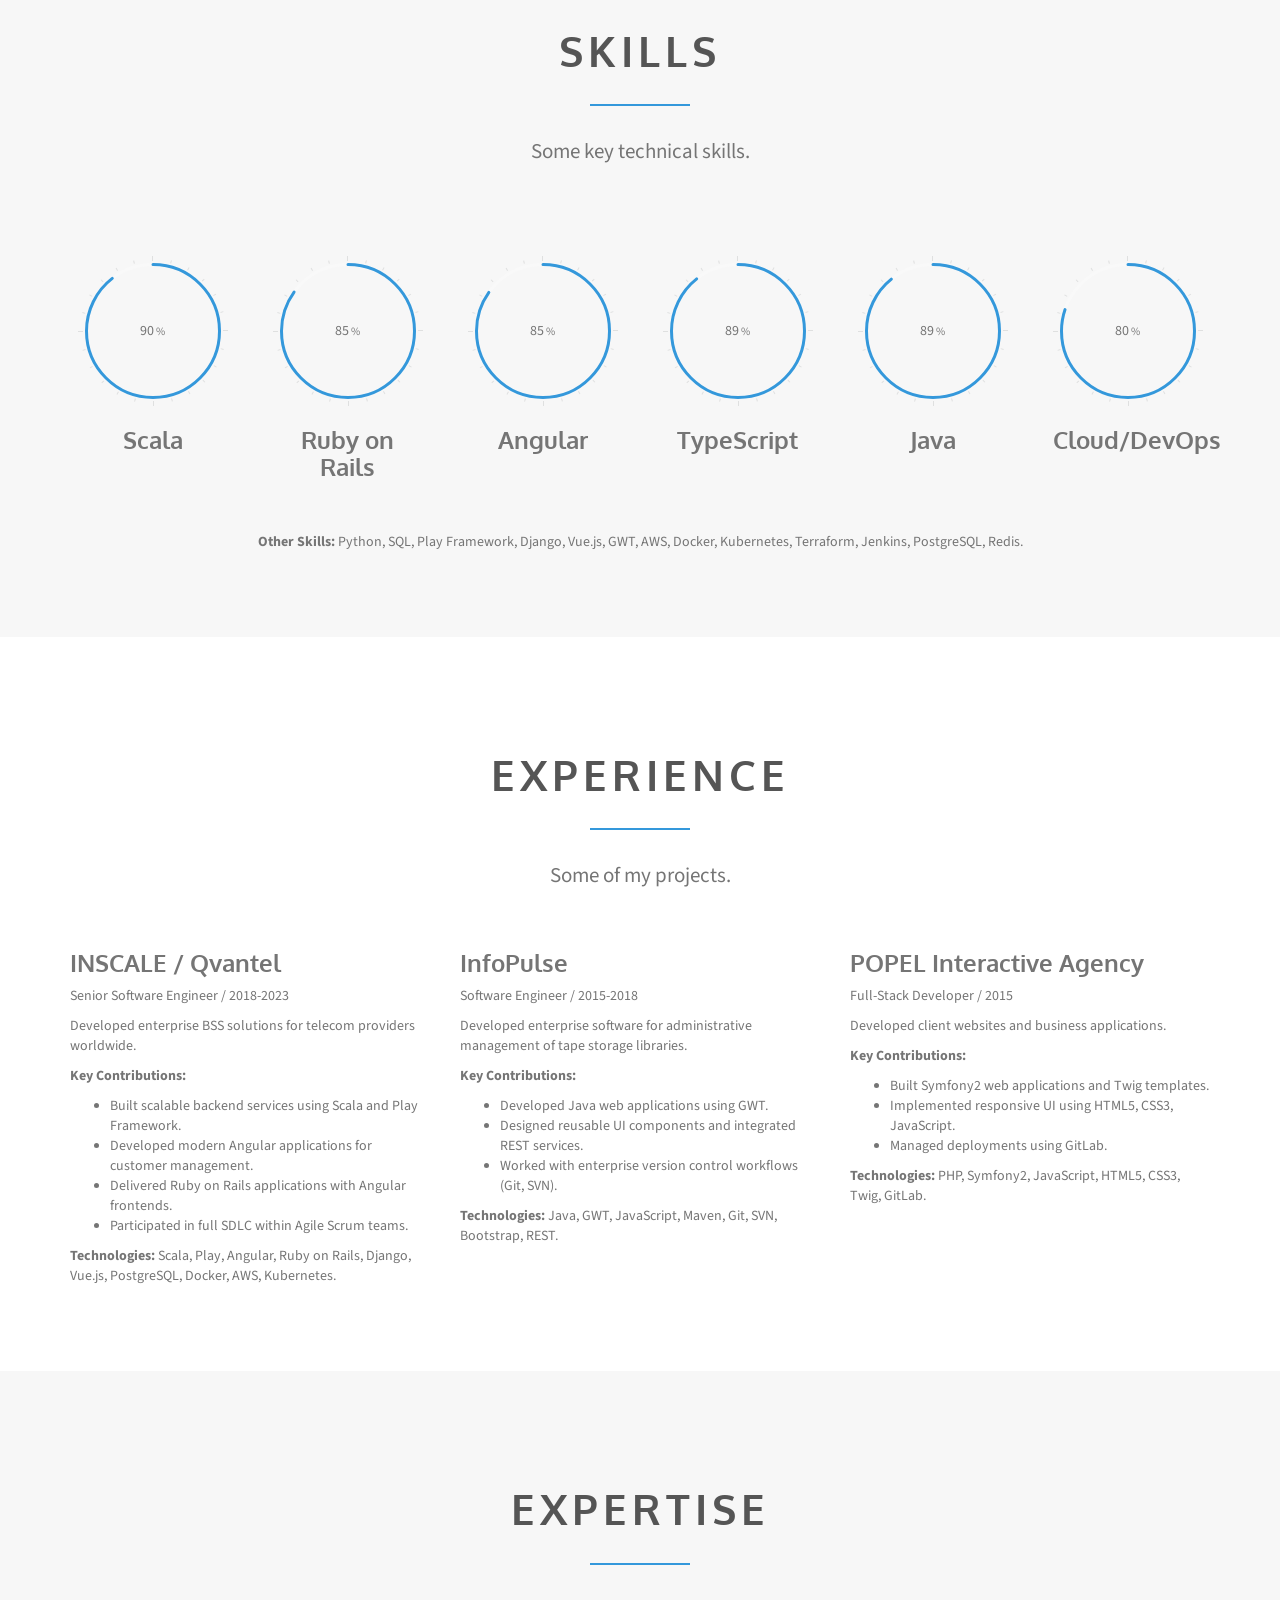
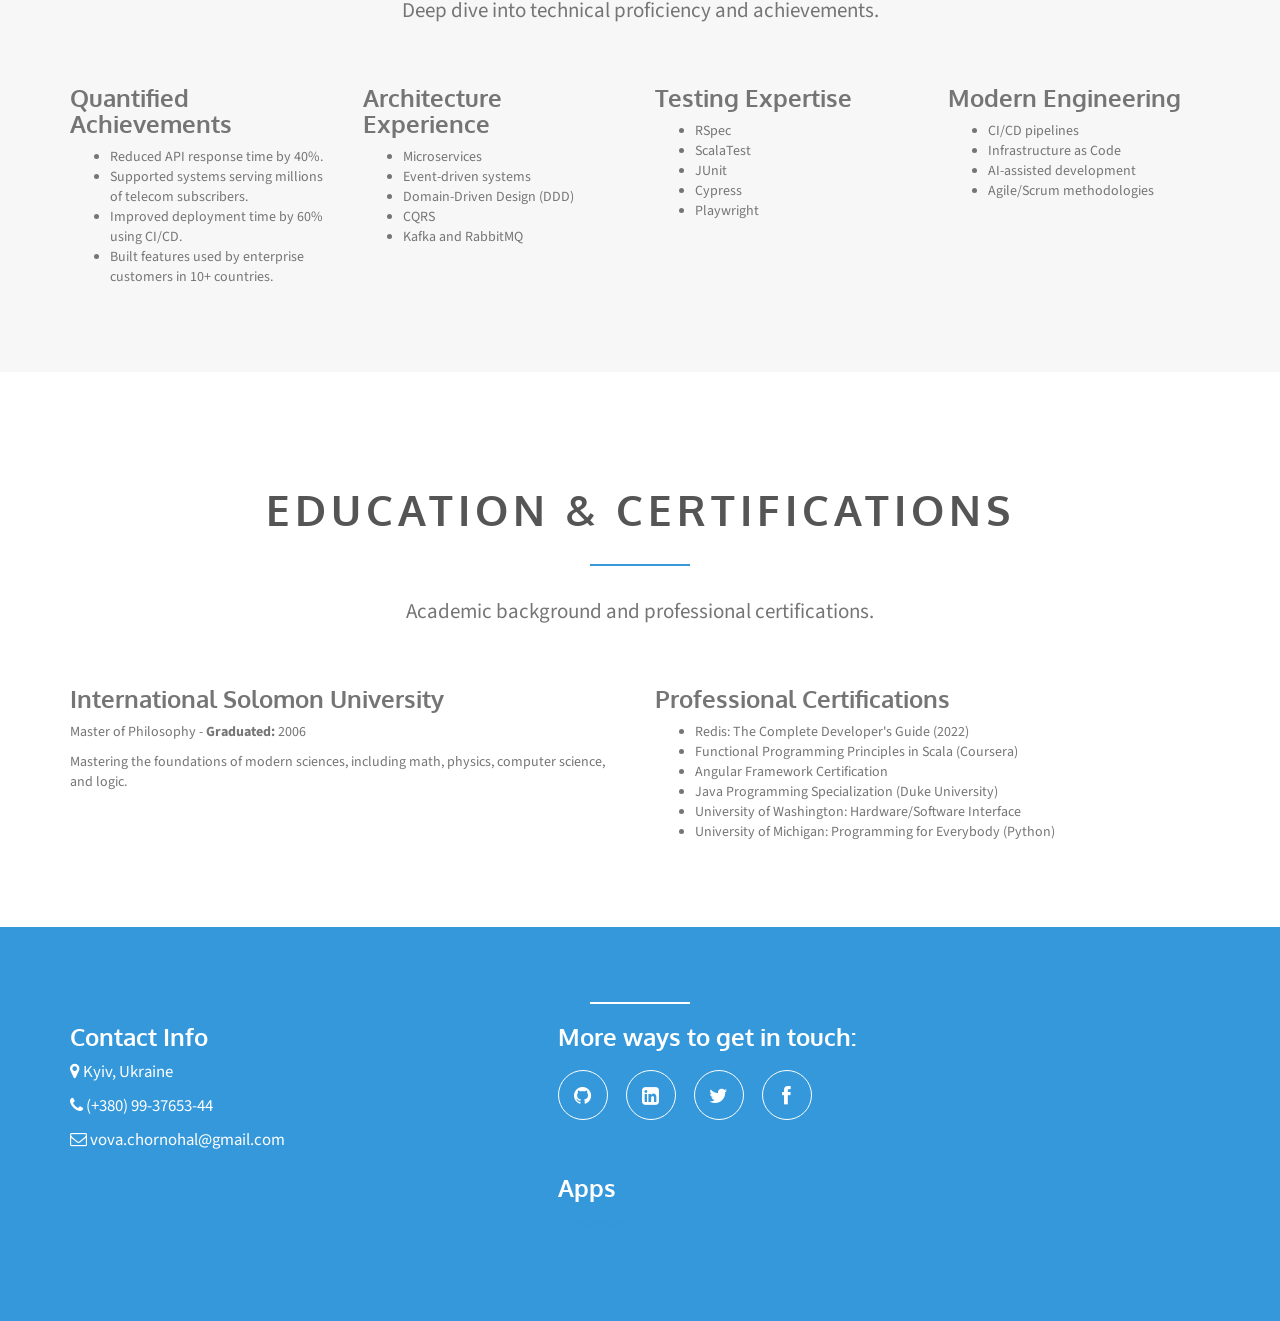
==== commit 0f908314: "Update index.html" ====
--- a/index.html
+++ b/index.html
@@ -334,7 +334,7 @@
                         <a href="https://www.facebook.com/volodymyr.chornohal" class="btn btn-round btn-clear btn-facebook"><i class="fa fa-facebook"></i></a>
                 </div>
           </div>
-          <div class="col-sm-7">
+          <div class="col-sm-5 contact-info">
               <h3>Apps</h3>
               <p><a href="https://volodymyrchornohal.github.io/blinkydera/">Blinkydera</a></p>
           </div>
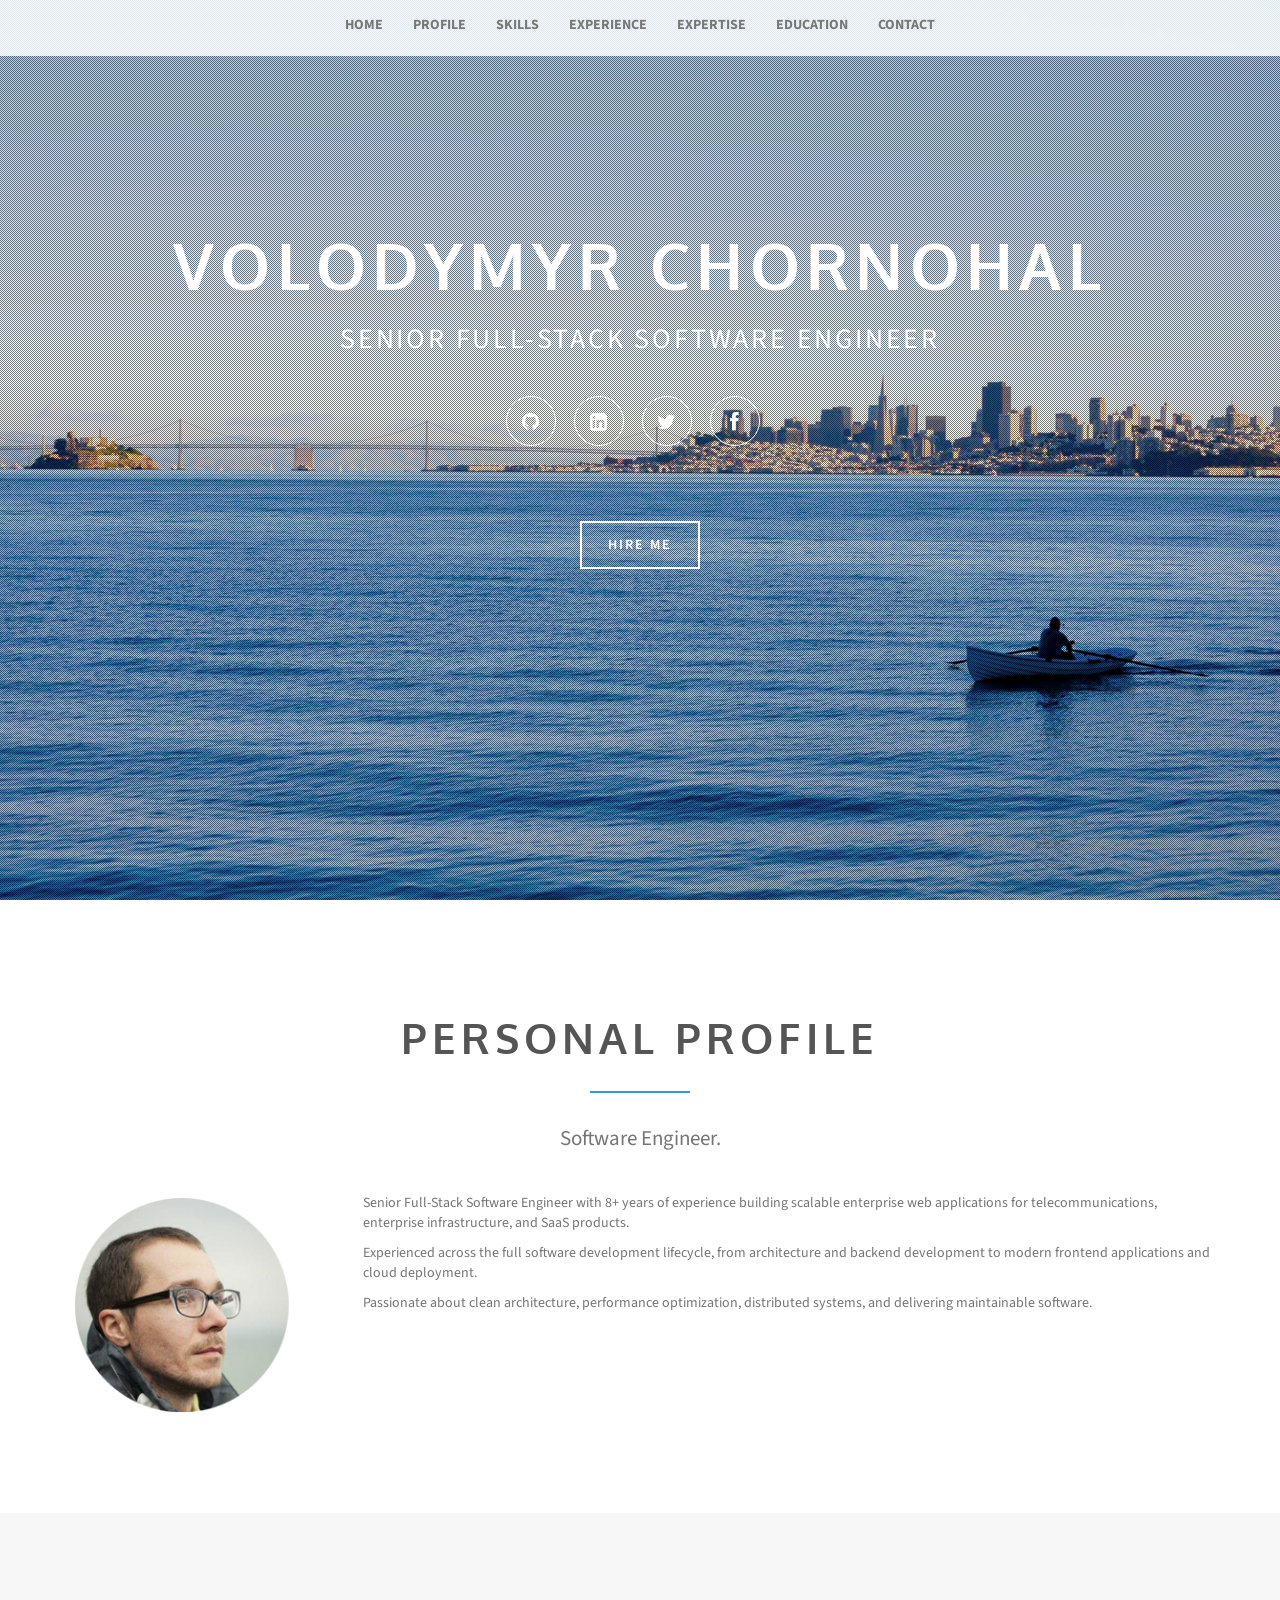
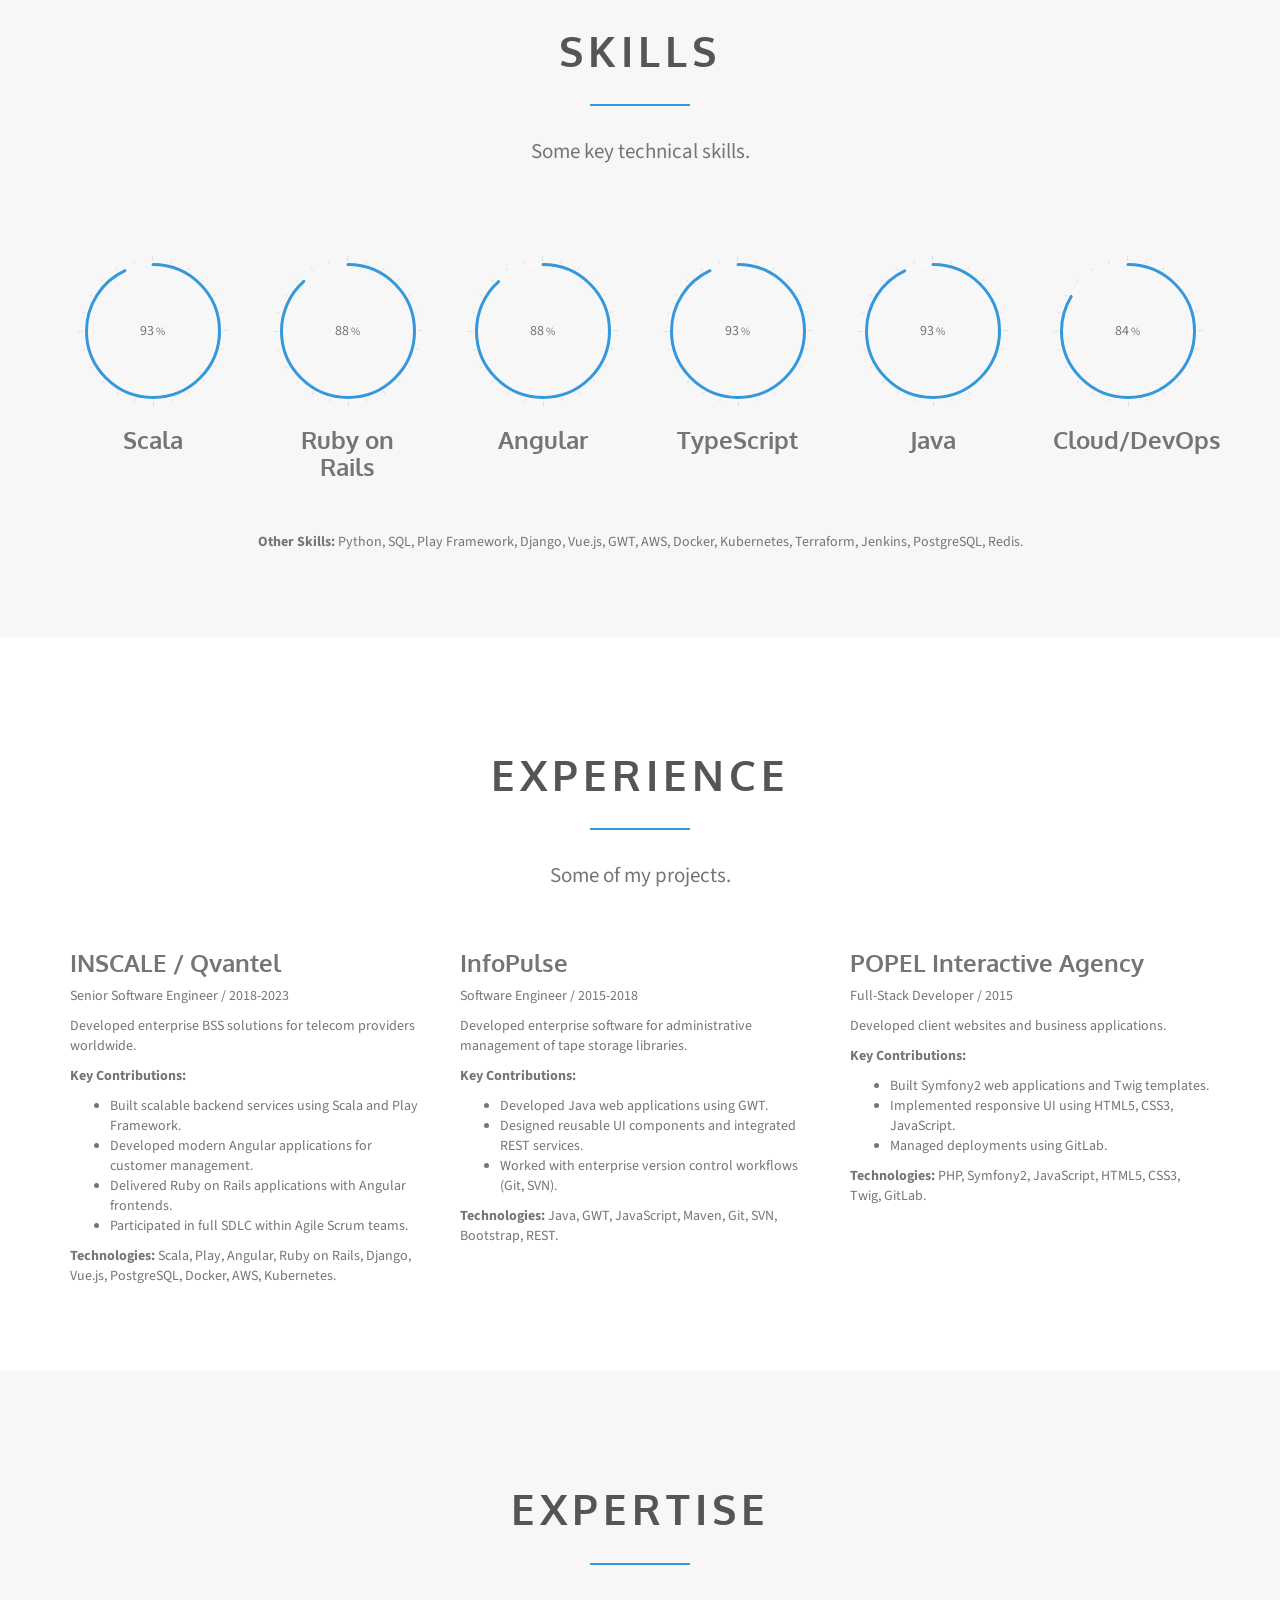
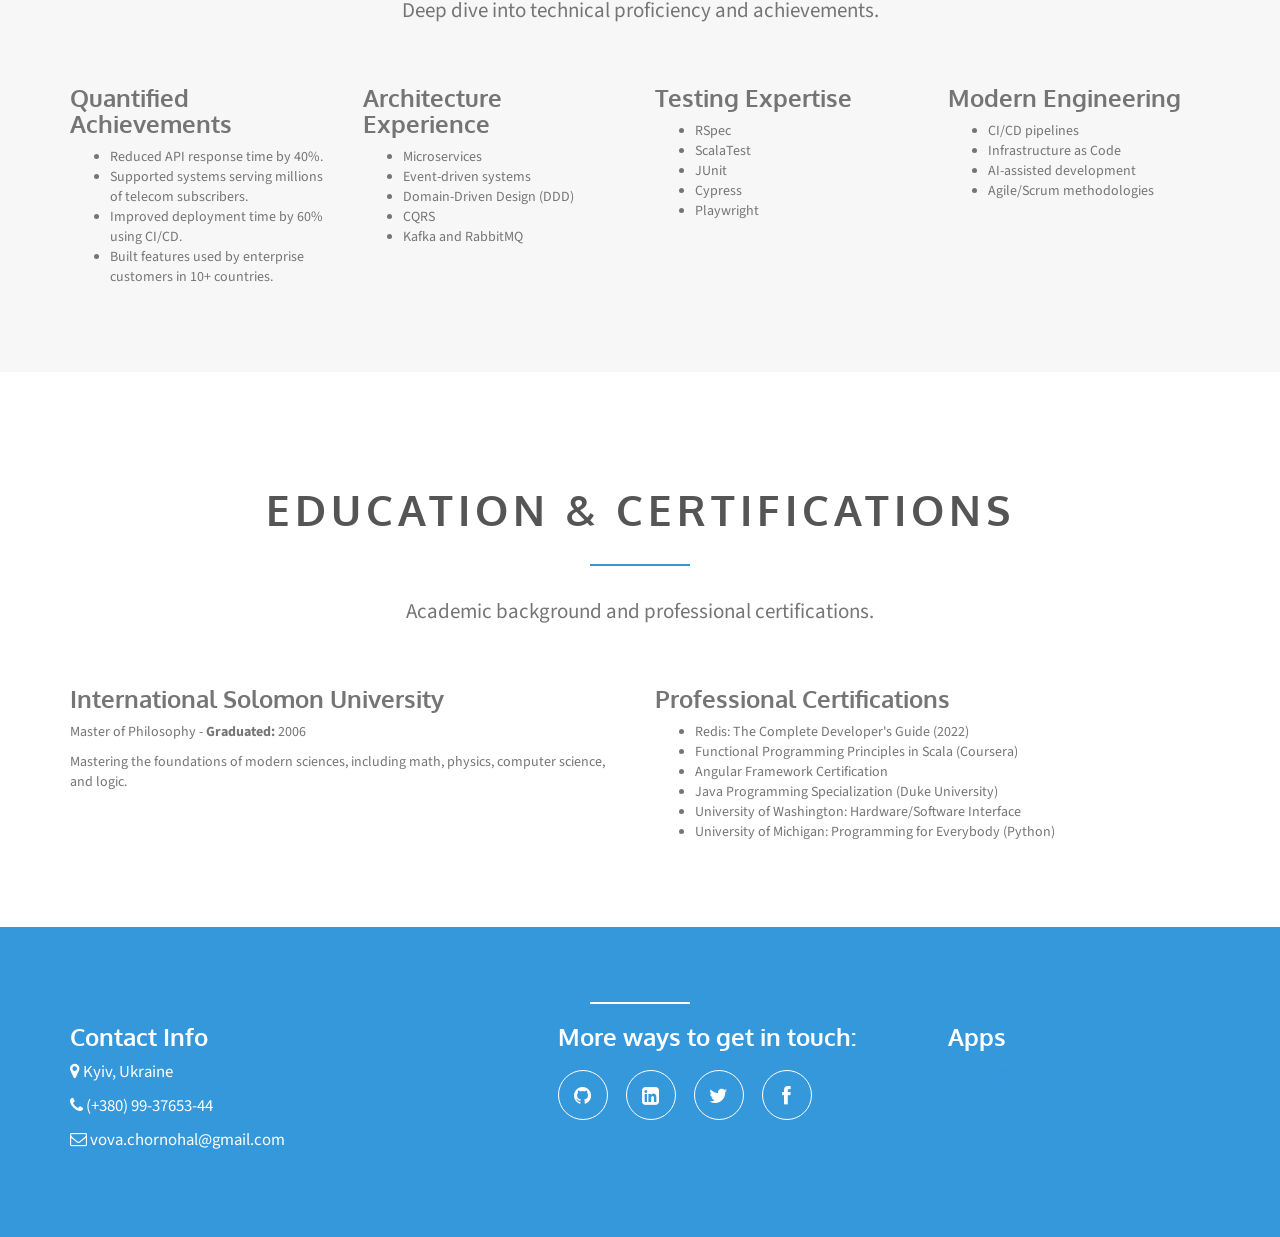
==== commit 4ba9e4b4: "Update index.html" ====
--- a/index.html
+++ b/index.html
@@ -325,7 +325,7 @@
             <p><i class="fa fa-envelope-o"></i> vova.chornohal@gmail.com</p>
           </div>
           
-          <div class="col-sm-7">
+          <div class="col-sm-4">
           <h3>More ways to get in touch:</h3>
               <div class="social-icons">
                         <a href="https://github.com/volodymyrchornohal" class="btn btn-round btn-clear btn-github"><i class="fa fa-github"></i></a>
@@ -334,9 +334,9 @@
                         <a href="https://www.facebook.com/volodymyr.chornohal" class="btn btn-round btn-clear btn-facebook"><i class="fa fa-facebook"></i></a>
                 </div>
           </div>
-          <div class="col-sm-5 contact-info">
-              <h3>Apps</h3>
-              <p><a href="https://volodymyrchornohal.github.io/blinkydera/">Blinkydera</a></p>
+          <div class="col-sm-3 contact-info">
+            <h3>Apps</h3>
+            <p><a href="https://volodymyrchornohal.github.io/blinkydera/">Blinkydera</a></p>
           </div>
         </div><!-- End row -->
 
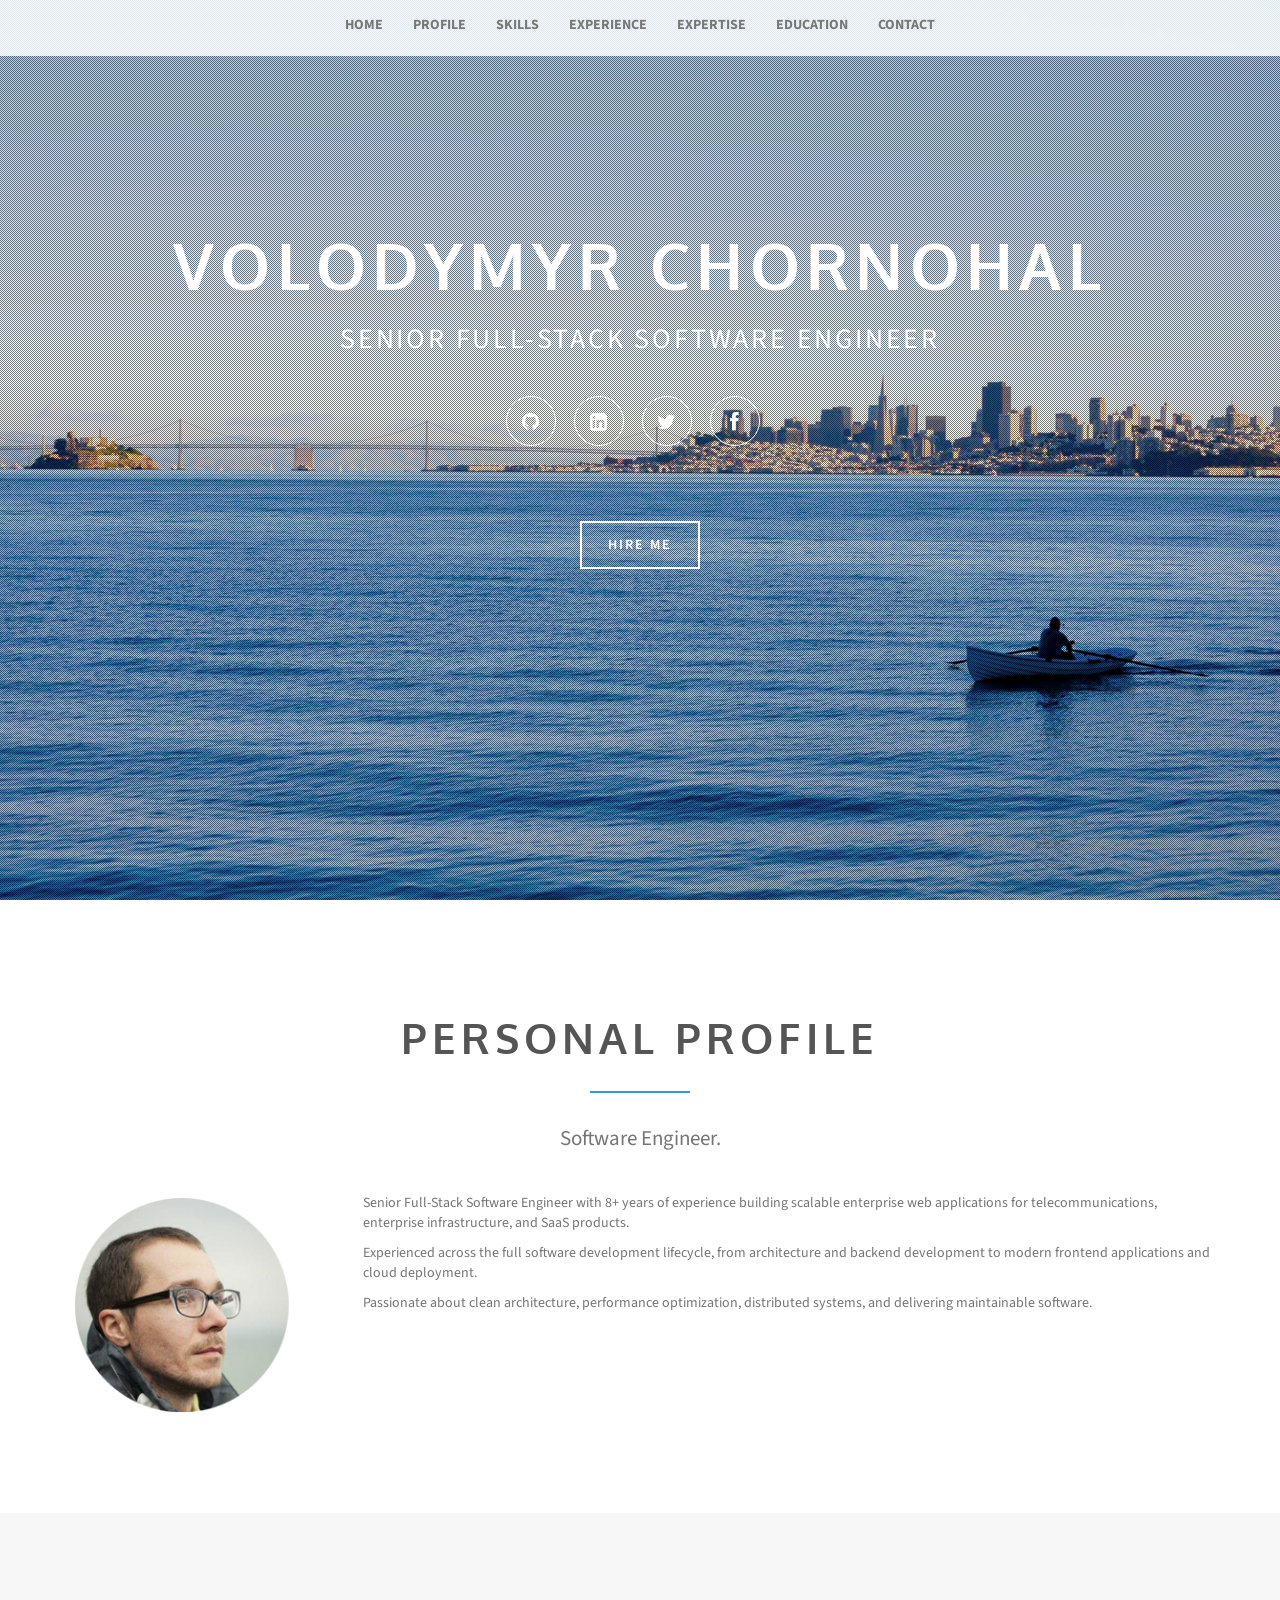
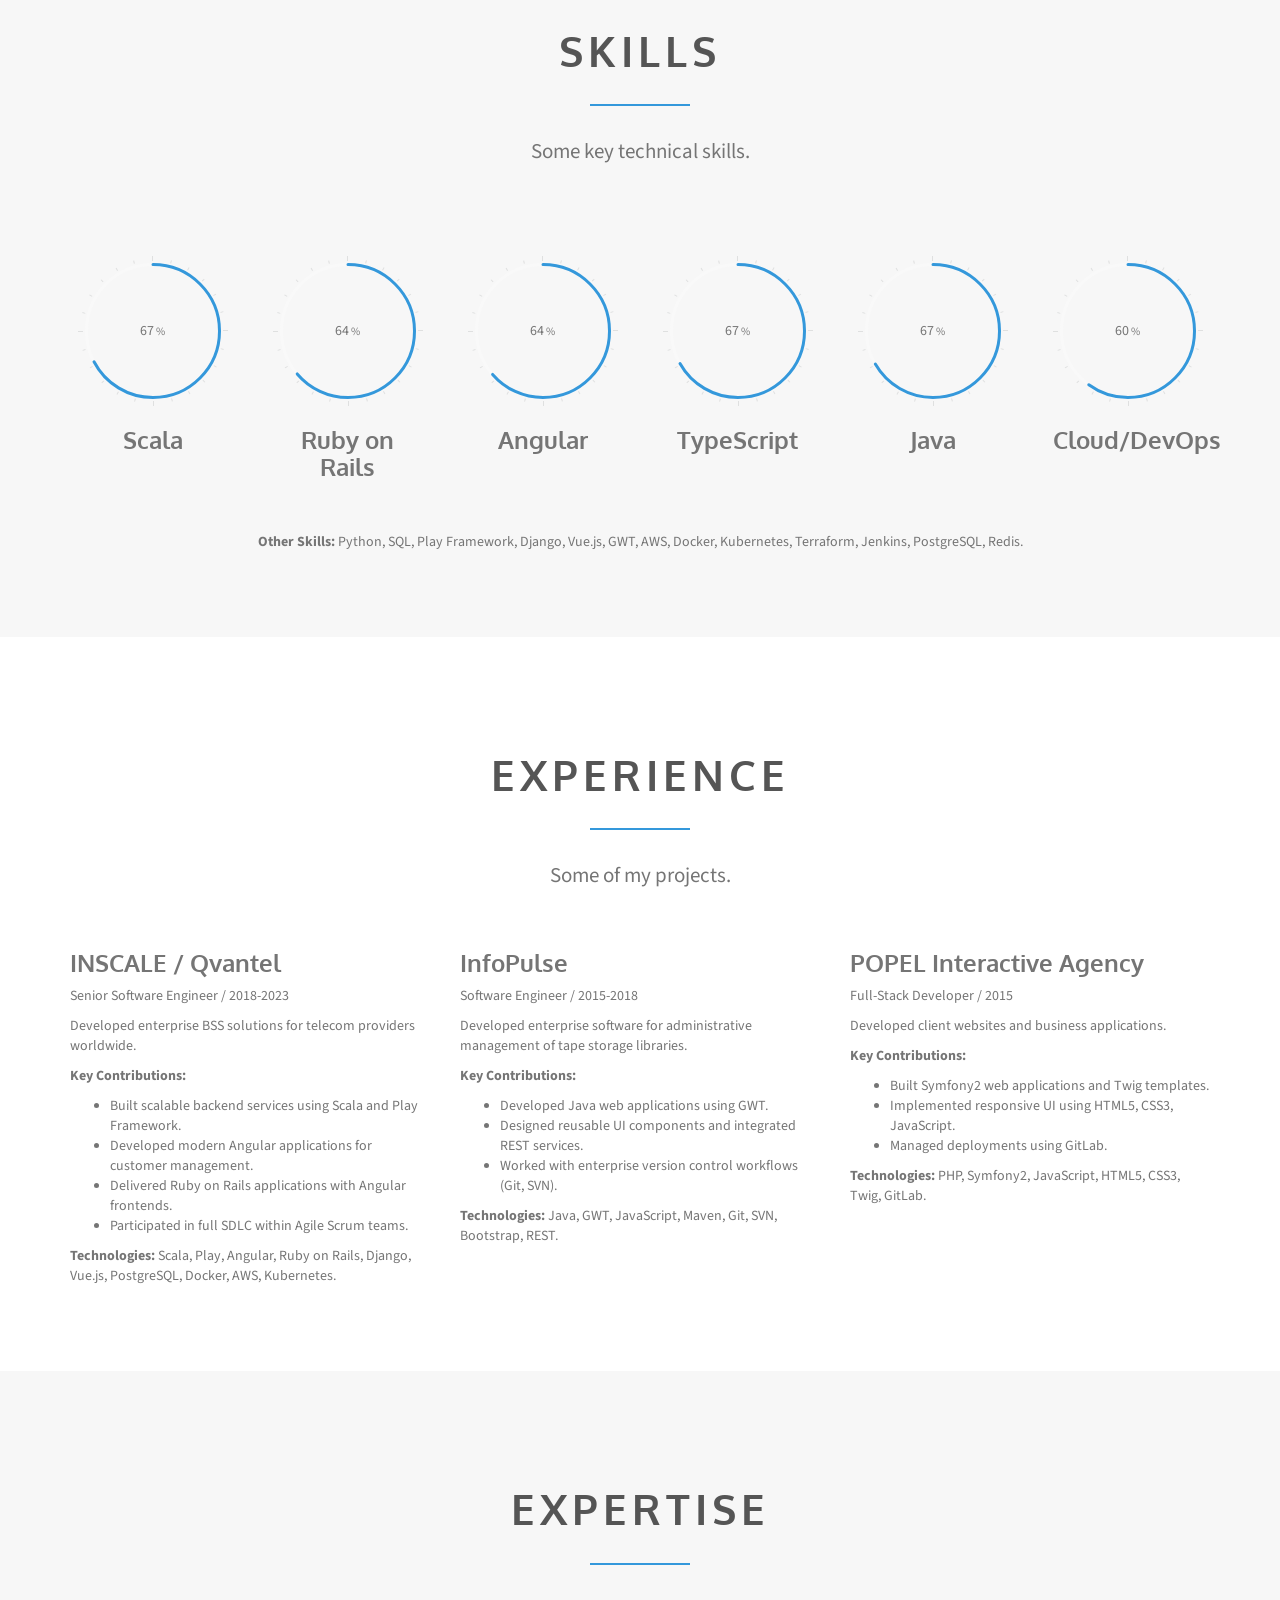
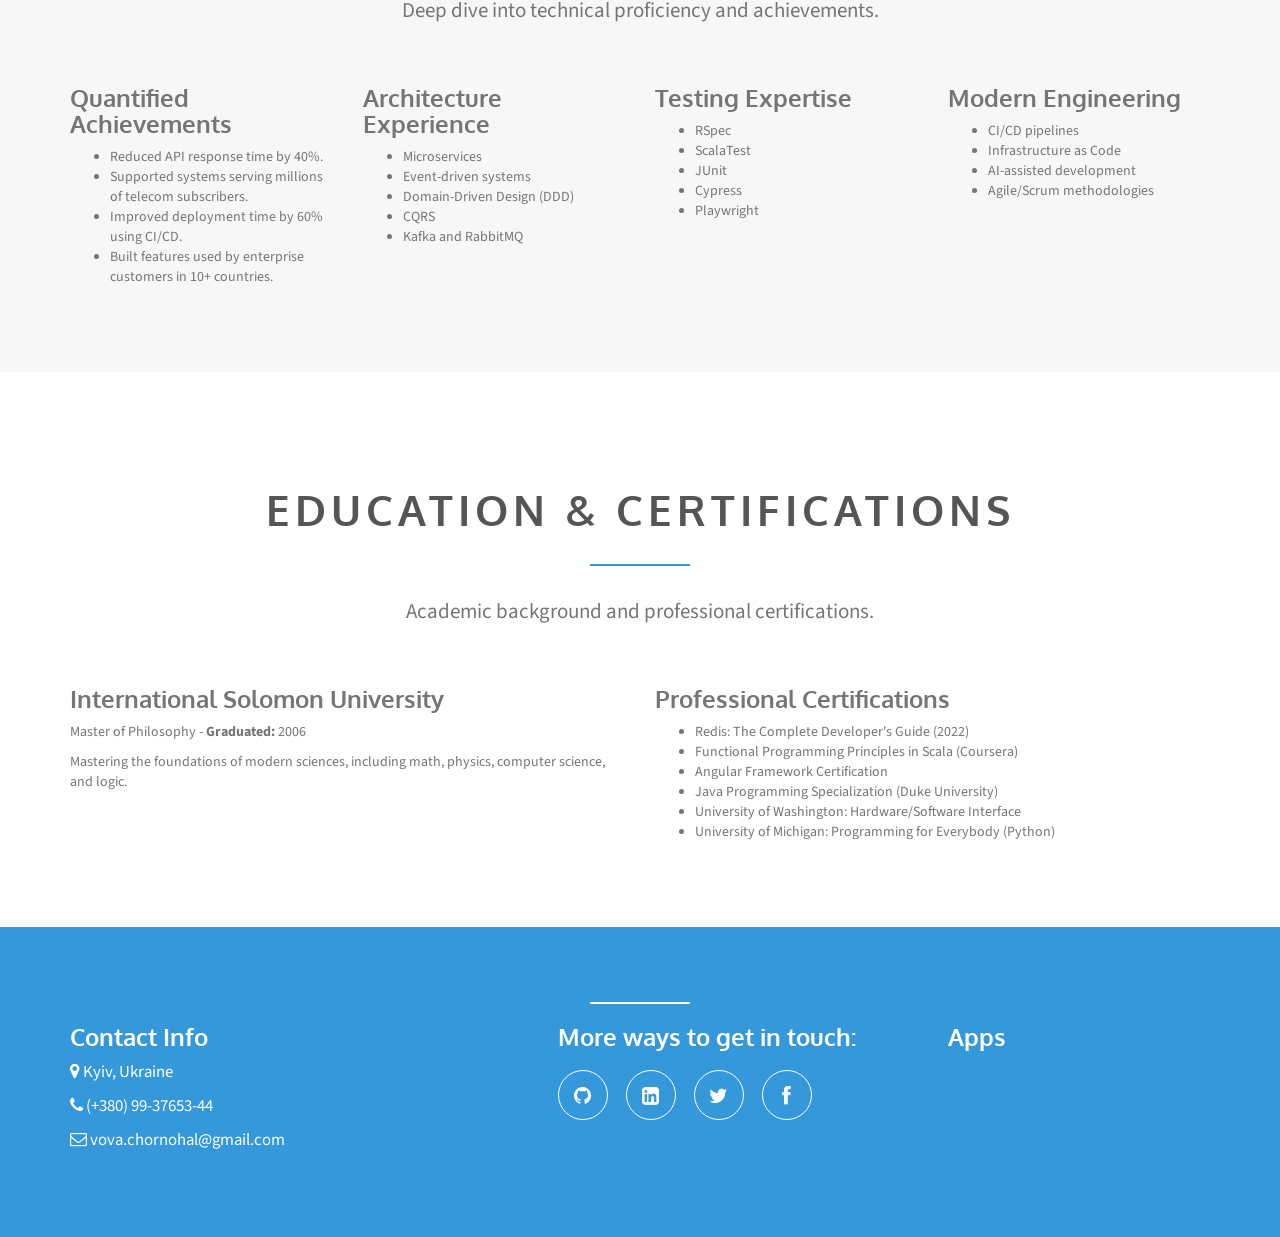
==== commit d8c82da0: "Update index.html" ====
--- a/index.html
+++ b/index.html
@@ -336,7 +336,7 @@
           </div>
           <div class="col-sm-3 contact-info">
             <h3>Apps</h3>
-            <p><a href="https://volodymyrchornohal.github.io/blinkydera/">Blinkydera</a></p>
+            <a href="https://volodymyrchornohal.github.io/blinkydera/"><strong>Blinkydera</strong></a>
           </div>
         </div><!-- End row -->
 
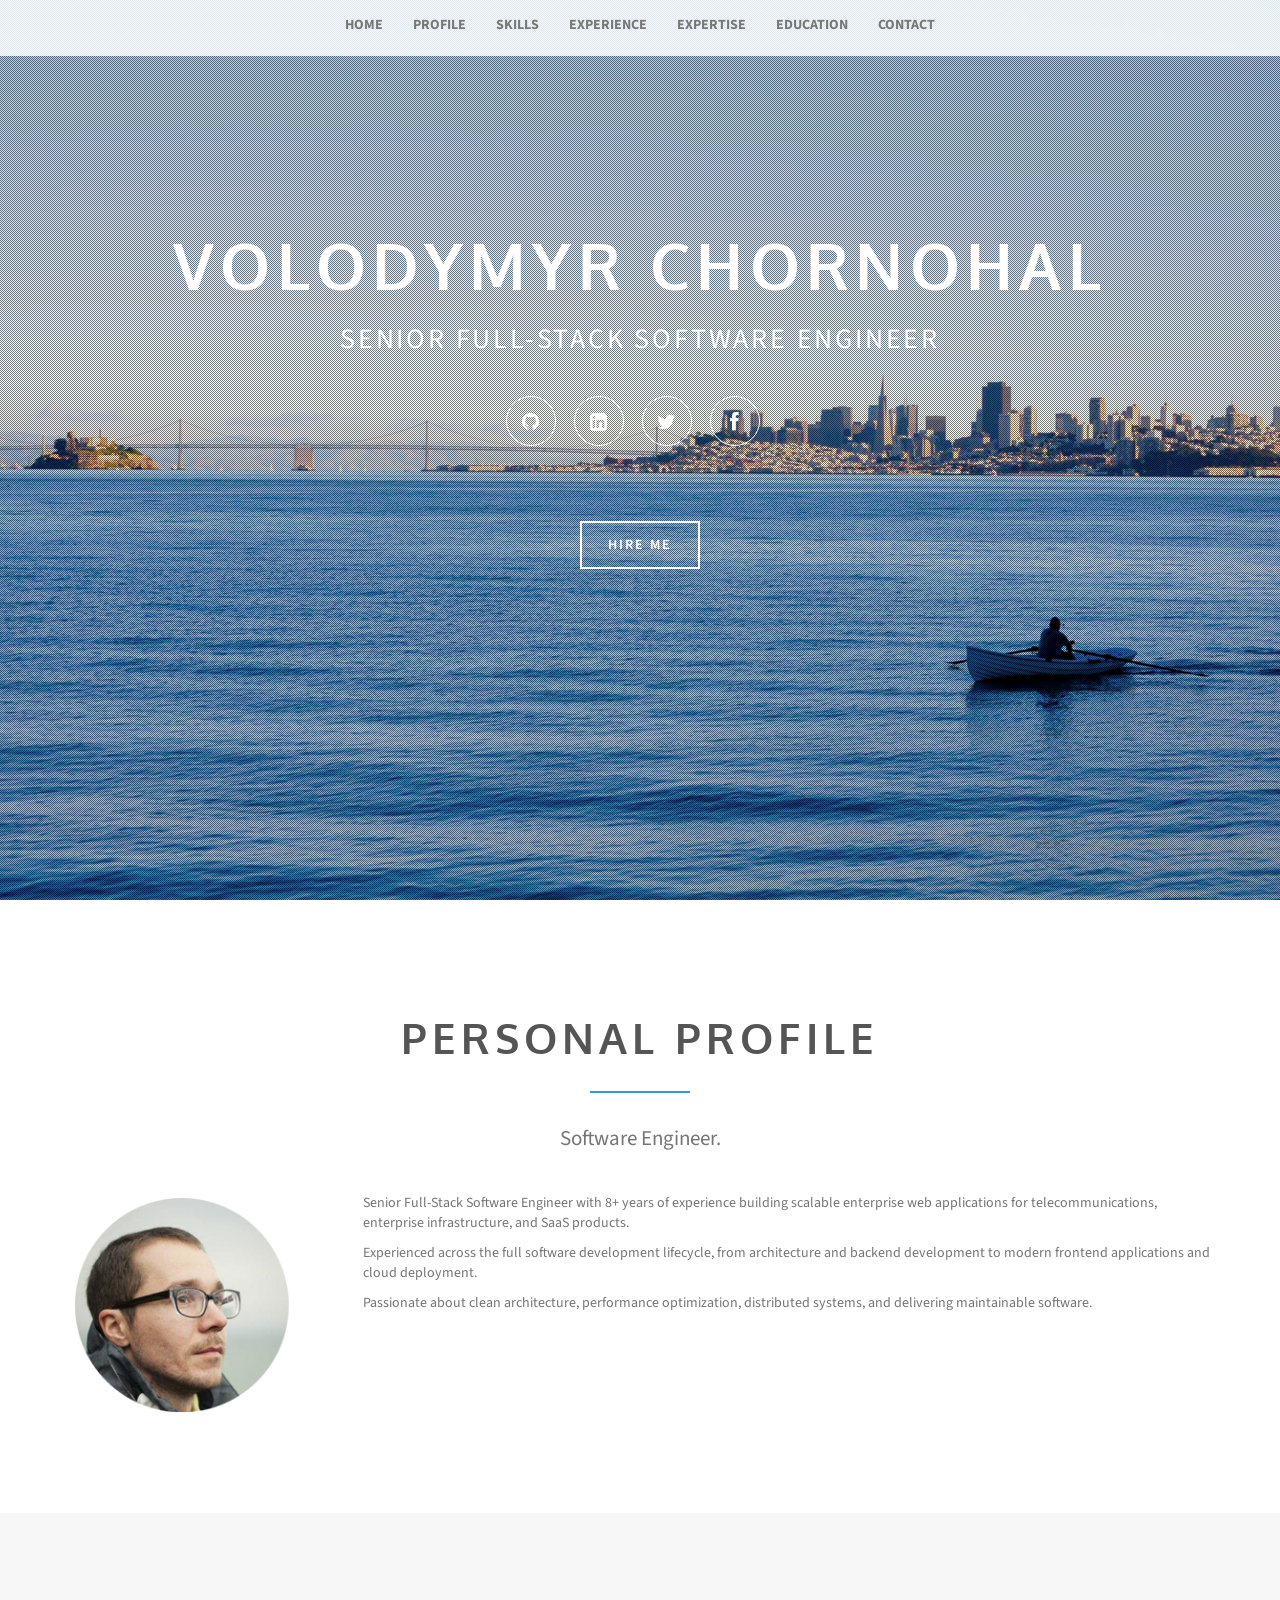
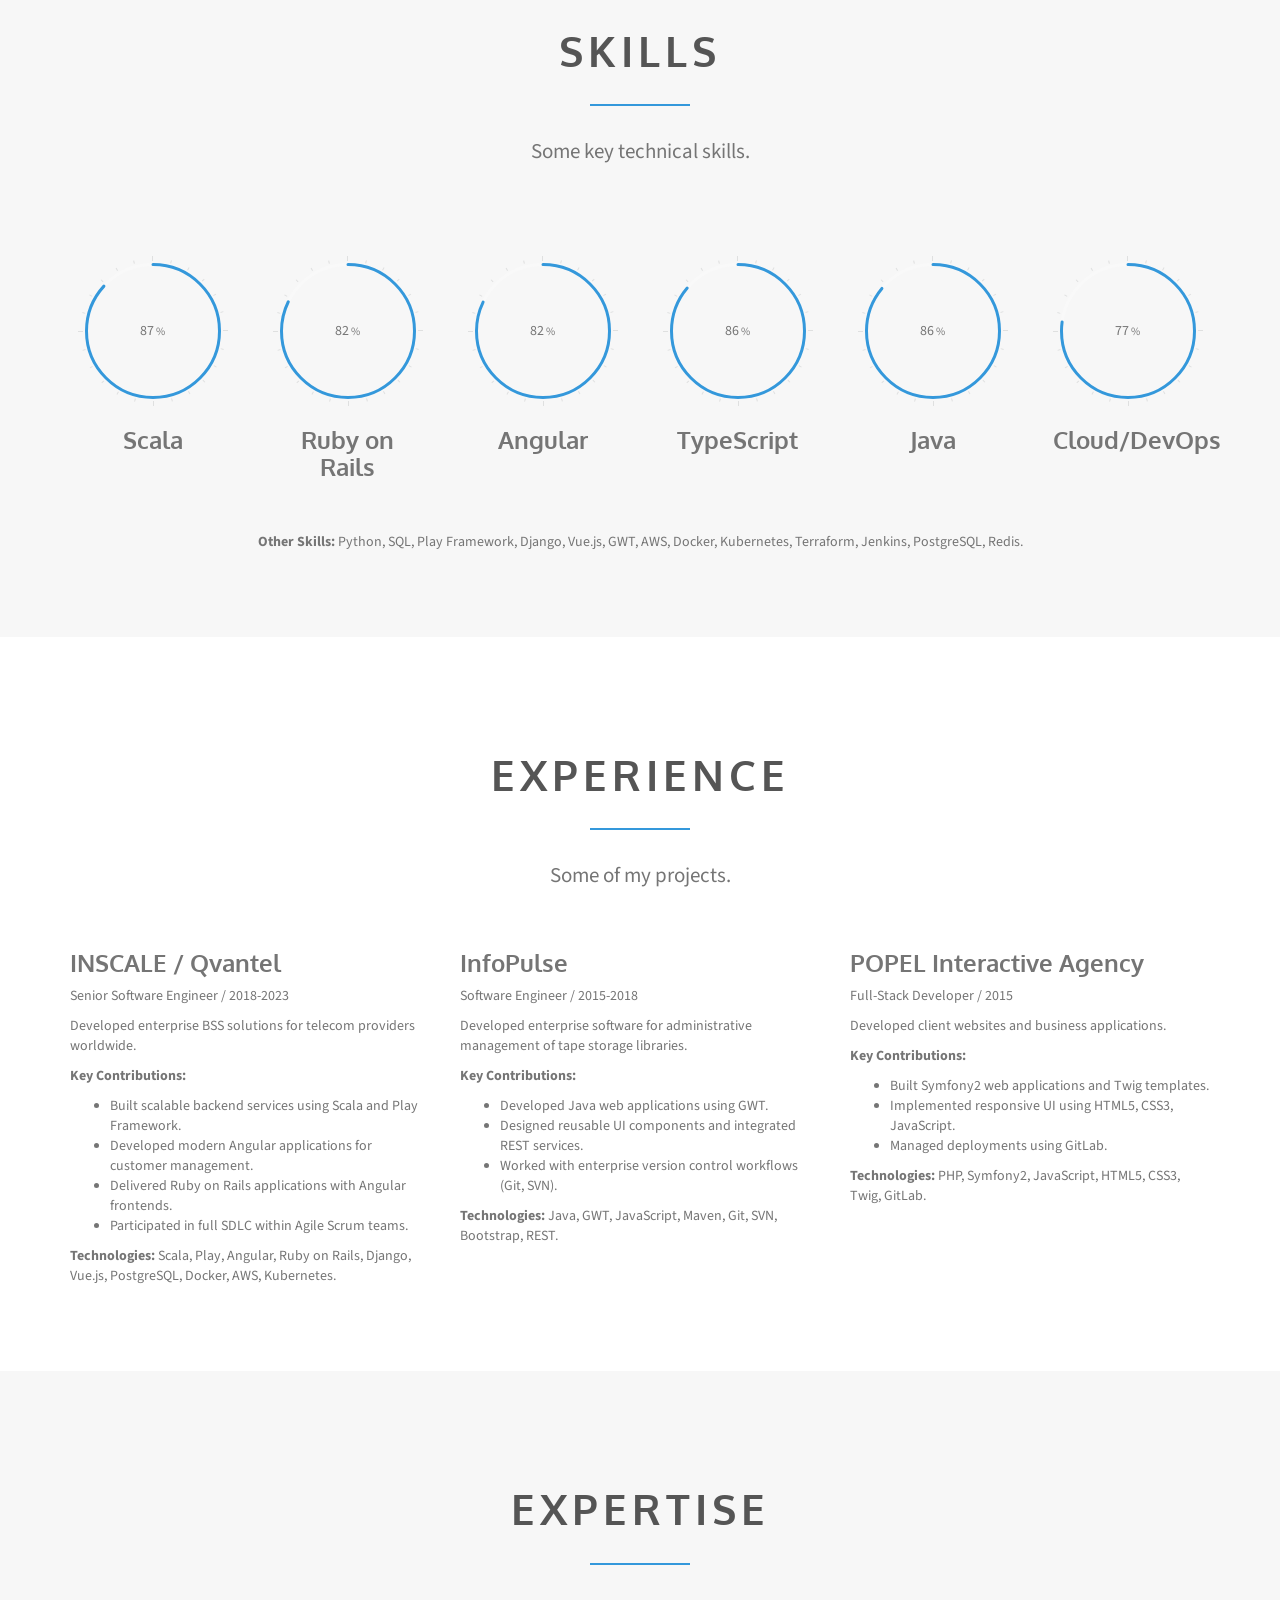
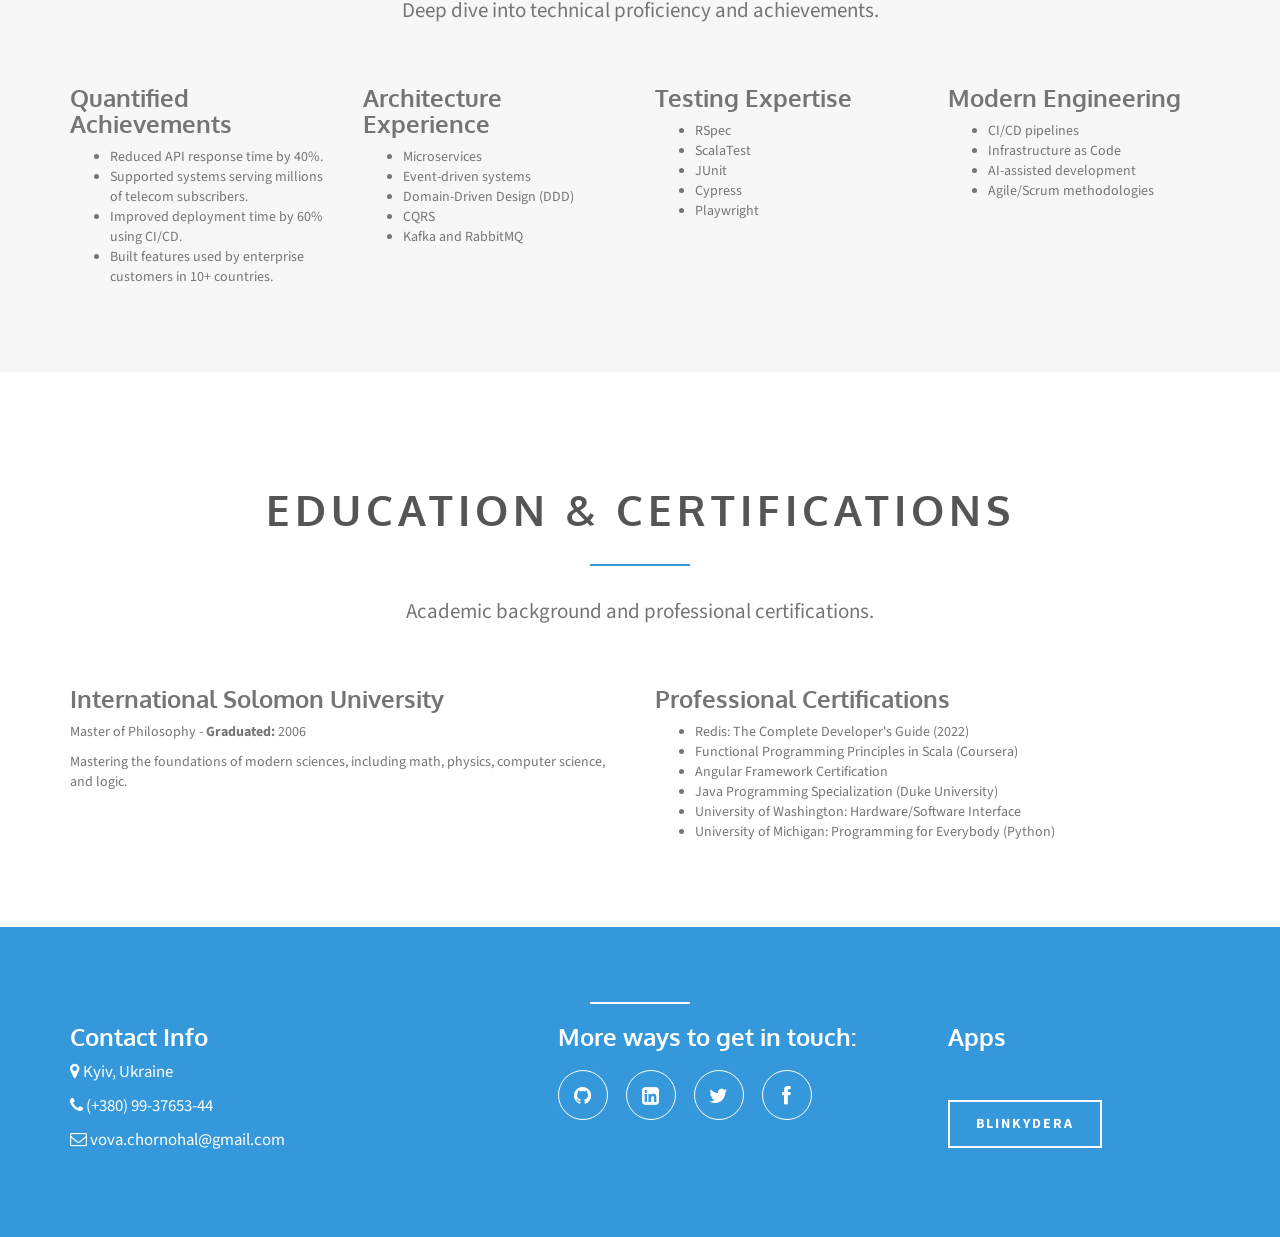
==== commit f6bbf7cc: "Update index.html" ====
--- a/index.html
+++ b/index.html
@@ -336,7 +336,7 @@
           </div>
           <div class="col-sm-3 contact-info">
             <h3>Apps</h3>
-            <a href="https://volodymyrchornohal.github.io/blinkydera/"><strong>Blinkydera</strong></a>
+            <a href="https://volodymyrchornohal.github.io/blinkydera/" class="btn btn-default hire-me"><strong>Blinkydera</strong></a>
           </div>
         </div><!-- End row -->
 
